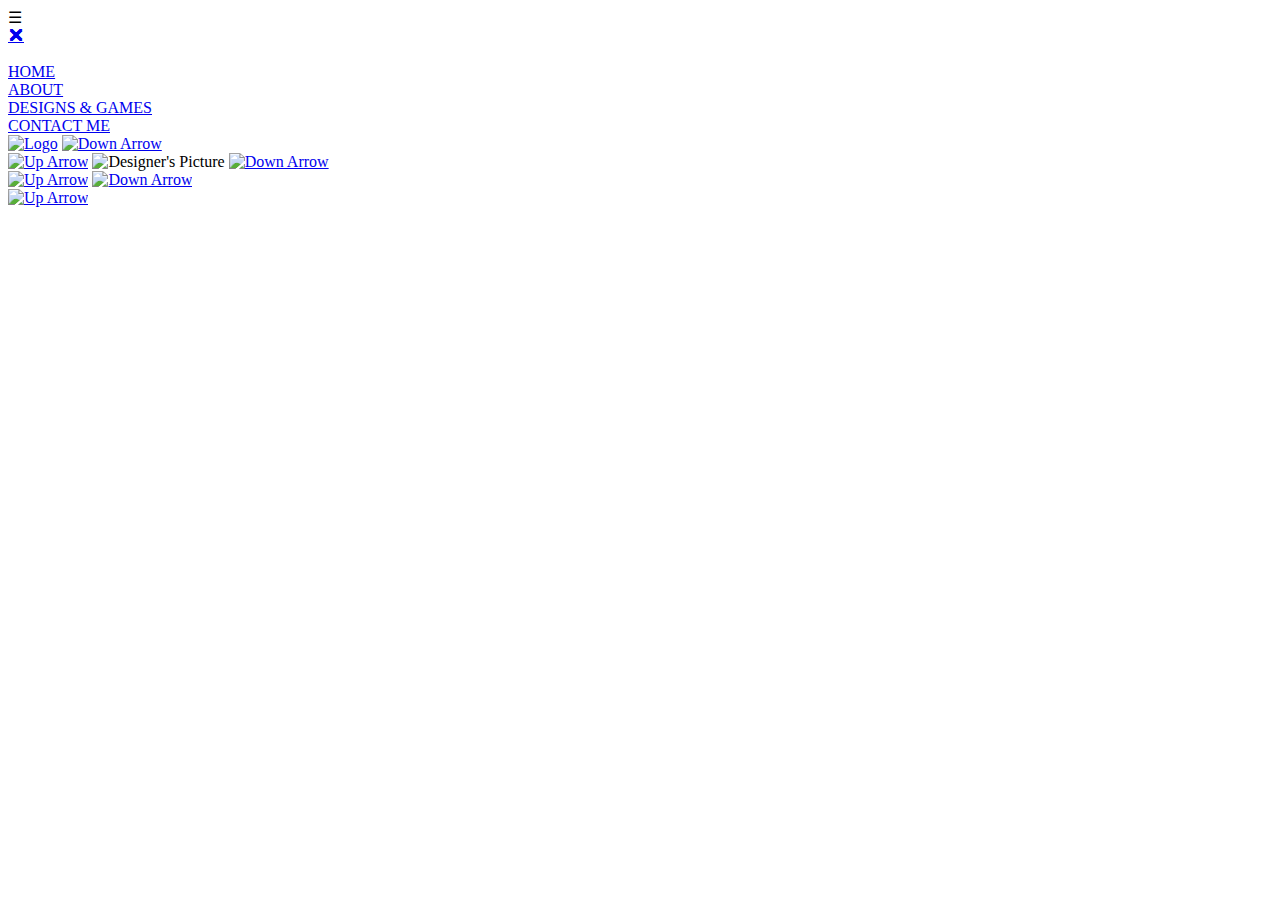
==== index.html @ 24bd1a09 "Added Sidenav + Background Changes" ====
<html>
  <head>
    <meta charset="utf-8">
    <meta name="viewport" content="width=device-width, initial-scale=1.0">
    <title>BER Designs</title>
    <link rel="stylesheet" href="css/master.css">
  </head>
  <body>
    <div class="background-a"></div>
    <div class="background-b"></div>
    <div class="background-c"></div>
    <div class="background-d"></div>
    <div class="keypoint" id="landing"></div>
    <span id="hamburger" onclick="openNav()">&#9776;</span>
    <div id="mySidenav" class="sidenav">
      <a href="javascript:void(0)" class="closebtn" onclick="closeNav()">&#128473;</a>
      <br>
      <br>
      <a href="#landing">HOME</a>
      <br>
      <a href="#about">ABOUT</a>
      <br>
      <a href="#designs-games">DESIGNS & GAMES</a>
      <br>
      <a href="#contact">CONTACT ME</a>
    </div>
    <script>
      function openNav() {
        document.getElementById("mySidenav").style.width = "15%";
      }

      function closeNav() {
        document.getElementById("mySidenav").style.width = "0";
      }
    </script>
    <a id="logo" href="#landing"><img src="img/logo/logowithshadow.png" id="logo-home-pg" alt="Logo"></a>
    <a class="arrow" href="#about"><img src="img/arrows/downarrow.png" id="landing-darrow" class="home-pg-arrow" alt="Down Arrow"></a>
    <div class="keypoint" id="about"></div>
    <a class="arrow" href="#landing"><img src="img/arrows/uparrow.png" id="about-uarrow" class="home-pg-arrow" alt="Up Arrow"></a>
    <img src="img/profiletest.png" id="profile" alt="Designer's Picture">
    <a class="arrow" href="#designs-games"><img src="img/arrows/downarrow.png" id="about-darrow" class="home-pg-arrow" alt="Down Arrow"></a>
    <div class="keypoint" id="designs-games"></div>
    <a class="arrow" href="#about"><img src="img/arrows/uparrow.png" id="dg-uarrow" class="home-pg-arrow" alt="Up Arrow"></a>
    <a class="arrow" href="#contact"><img src="img/arrows/downarrow.png" id="dg-darrow" class="home-pg-arrow" alt="Down Arrow"></a>
    <div class="keypoint" id="contact"></div>
    <a class="arrow" href="#designs-games"><img src="img/arrows/uparrow.png" id="content-uarrow" class="home-pg-arrow" alt="Up Arrow"></a>
  </body>
</html>
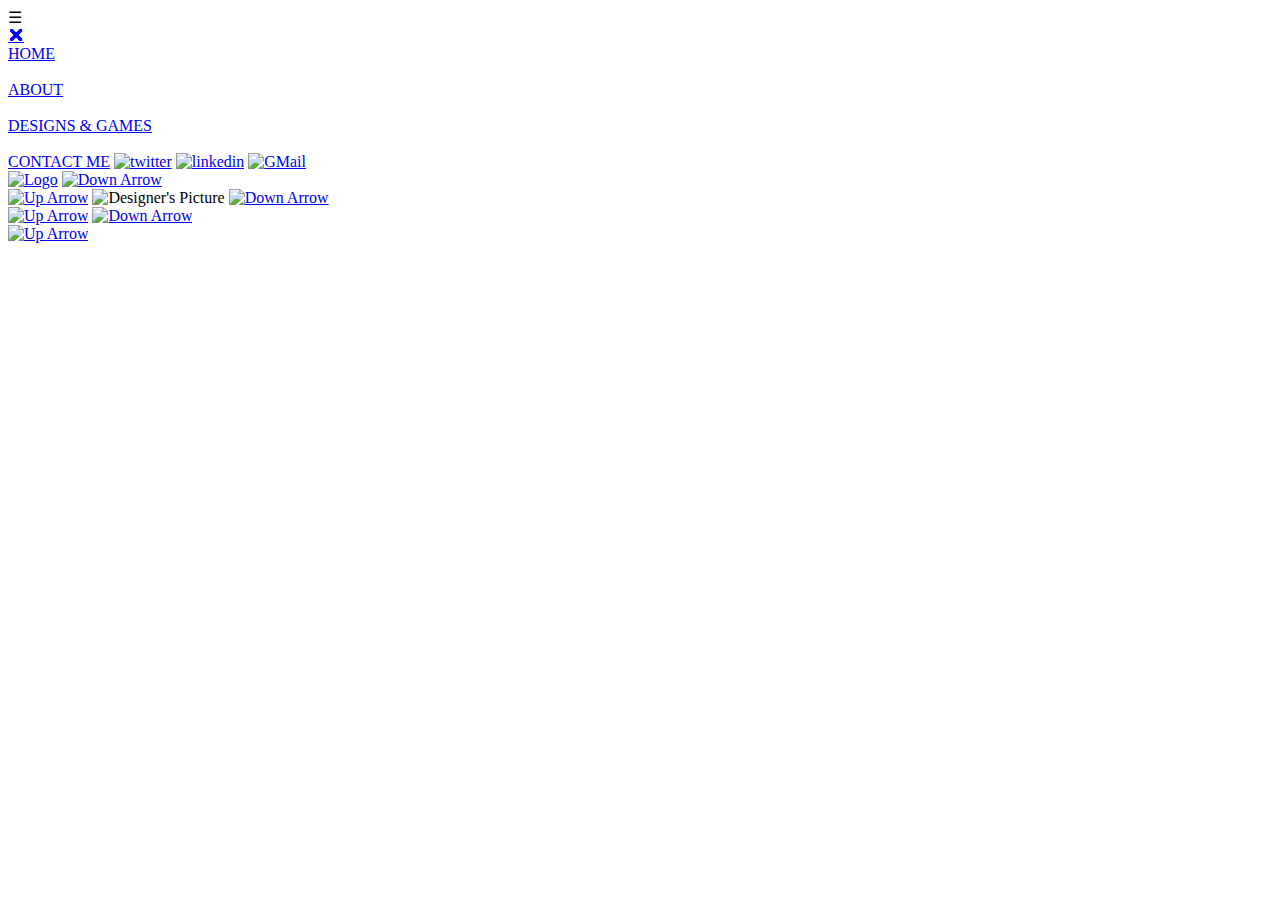
==== commit 5a17e963: "Update index.html" ====
--- a/index.html
+++ b/index.html
@@ -15,22 +15,26 @@
     <div id="mySidenav" class="sidenav">
       <a href="javascript:void(0)" class="closebtn" onclick="closeNav()">&#128473;</a>
       <br>
-      <br>
-      <a href="#landing">HOME</a>
-      <br>
-      <a href="#about">ABOUT</a>
-      <br>
-      <a href="#designs-games">DESIGNS & GAMES</a>
-      <br>
-      <a href="#contact">CONTACT ME</a>
+      <a href="#landing" onclick="closeNav()">HOME</a>
+      <br><br>
+      <a href="#about" onclick="closeNav()">ABOUT</a>
+      <br><br>
+      <a href="#designs-games" onclick="closeNav()">DESIGNS & GAMES</a>
+      <br><br>
+      <a href="#contact" onclick="closeNav()">CONTACT ME</a>
+      <a href="https://twitter.com/BeckMakesGames" onclick="closeNav()" target="_blank"><img src="img/twitter.png" class="linklogo" id="Twitter" alt="twitter"></a>
+      <a href="https://www.linkedin.com/in/beckrivera/" onclick="closeNav()" target="_blank"><img src="img/linkedin.png" class="linklogo" id="LinkedIn" alt="linkedin"></a>
+      <a href="https://mail.google.com/mail/u/0/?view=cm&fs=1&tf=1&to=riverabecke@gmail.com" onclick="closeNav()" target="_blank"><img src="img/gmail.png" id="gmail" class="linklogo" alt="GMail"></a>
     </div>
     <script>
       function openNav() {
-        document.getElementById("mySidenav").style.width = "15%";
+        document.getElementById("mySidenav").style.zIndex = "1";
+        document.getElementById("mySidenav").style.height = "100%";
       }
 
       function closeNav() {
-        document.getElementById("mySidenav").style.width = "0";
+        document.getElementById("mySidenav").style.height = "0";
+        document.getElementById("mySidenav").style.zIndex = "-2";
       }
     </script>
     <a id="logo" href="#landing"><img src="img/logo/logowithshadow.png" id="logo-home-pg" alt="Logo"></a>
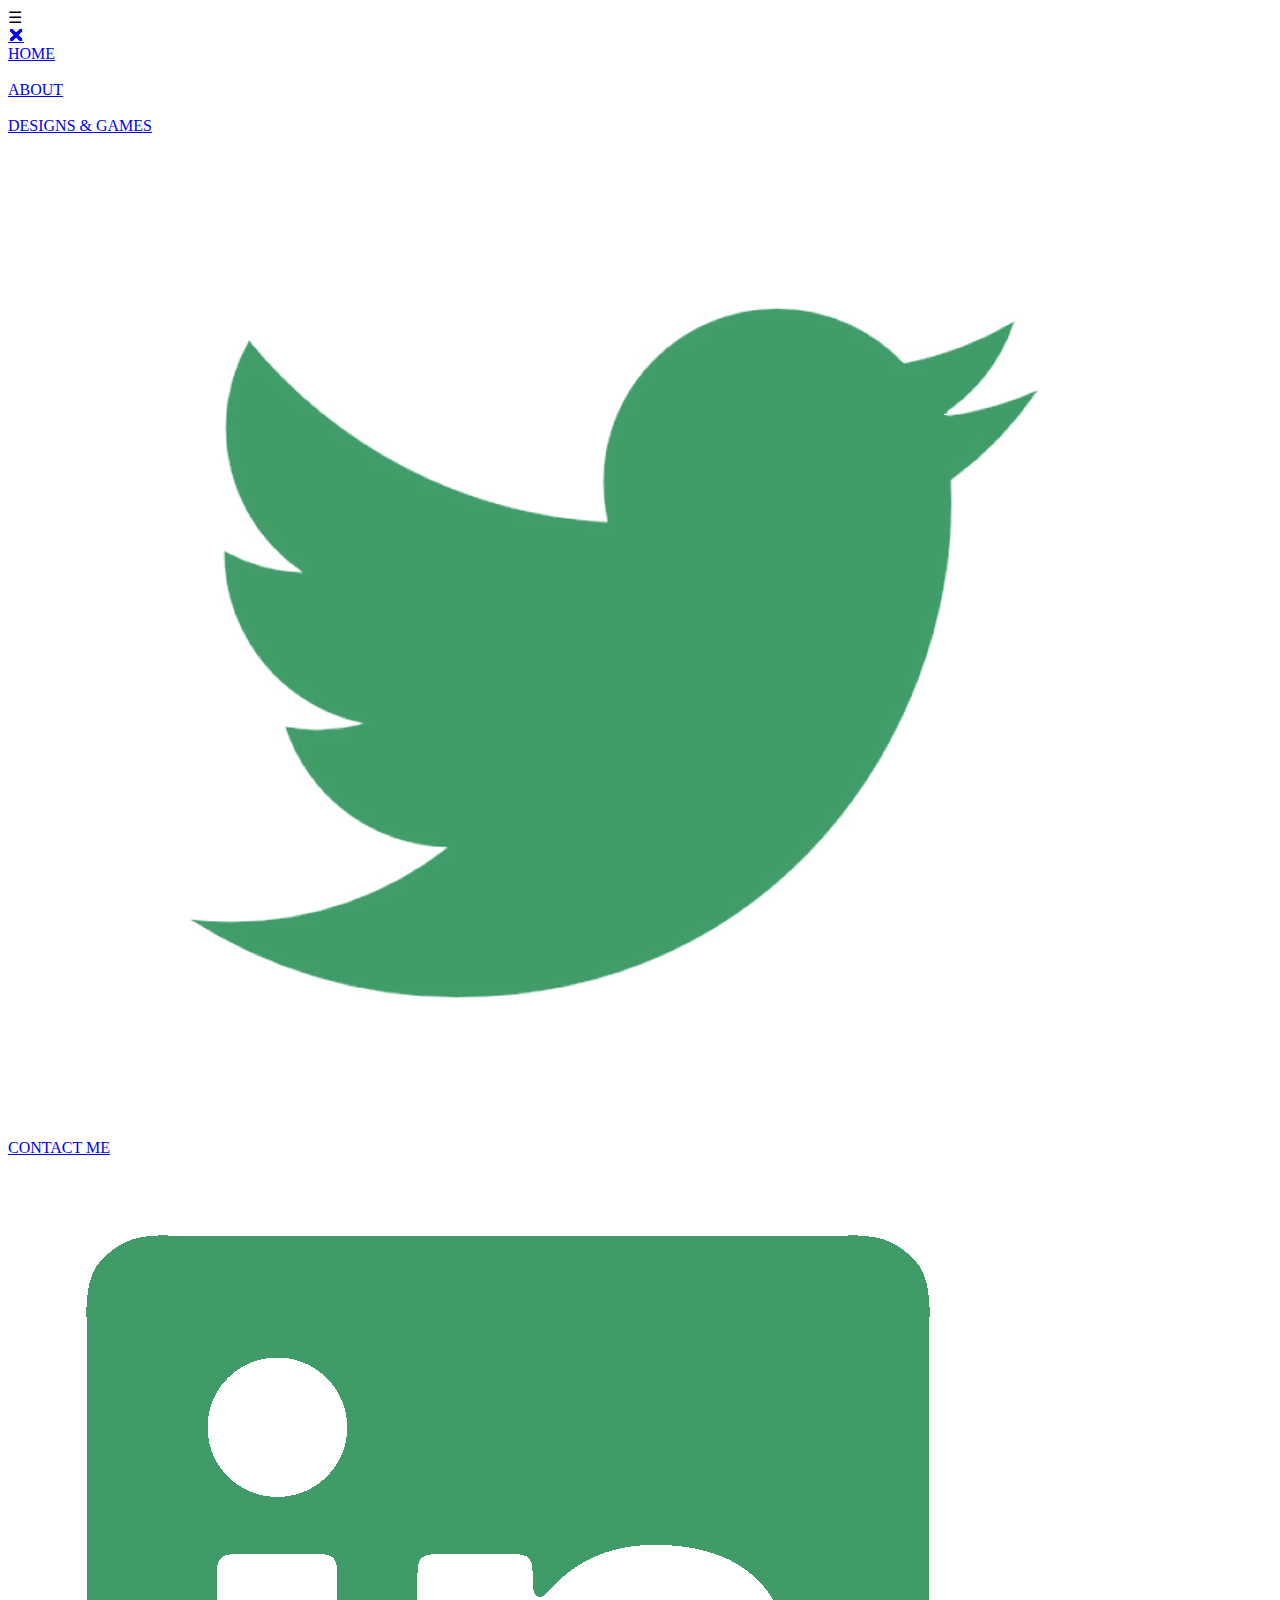
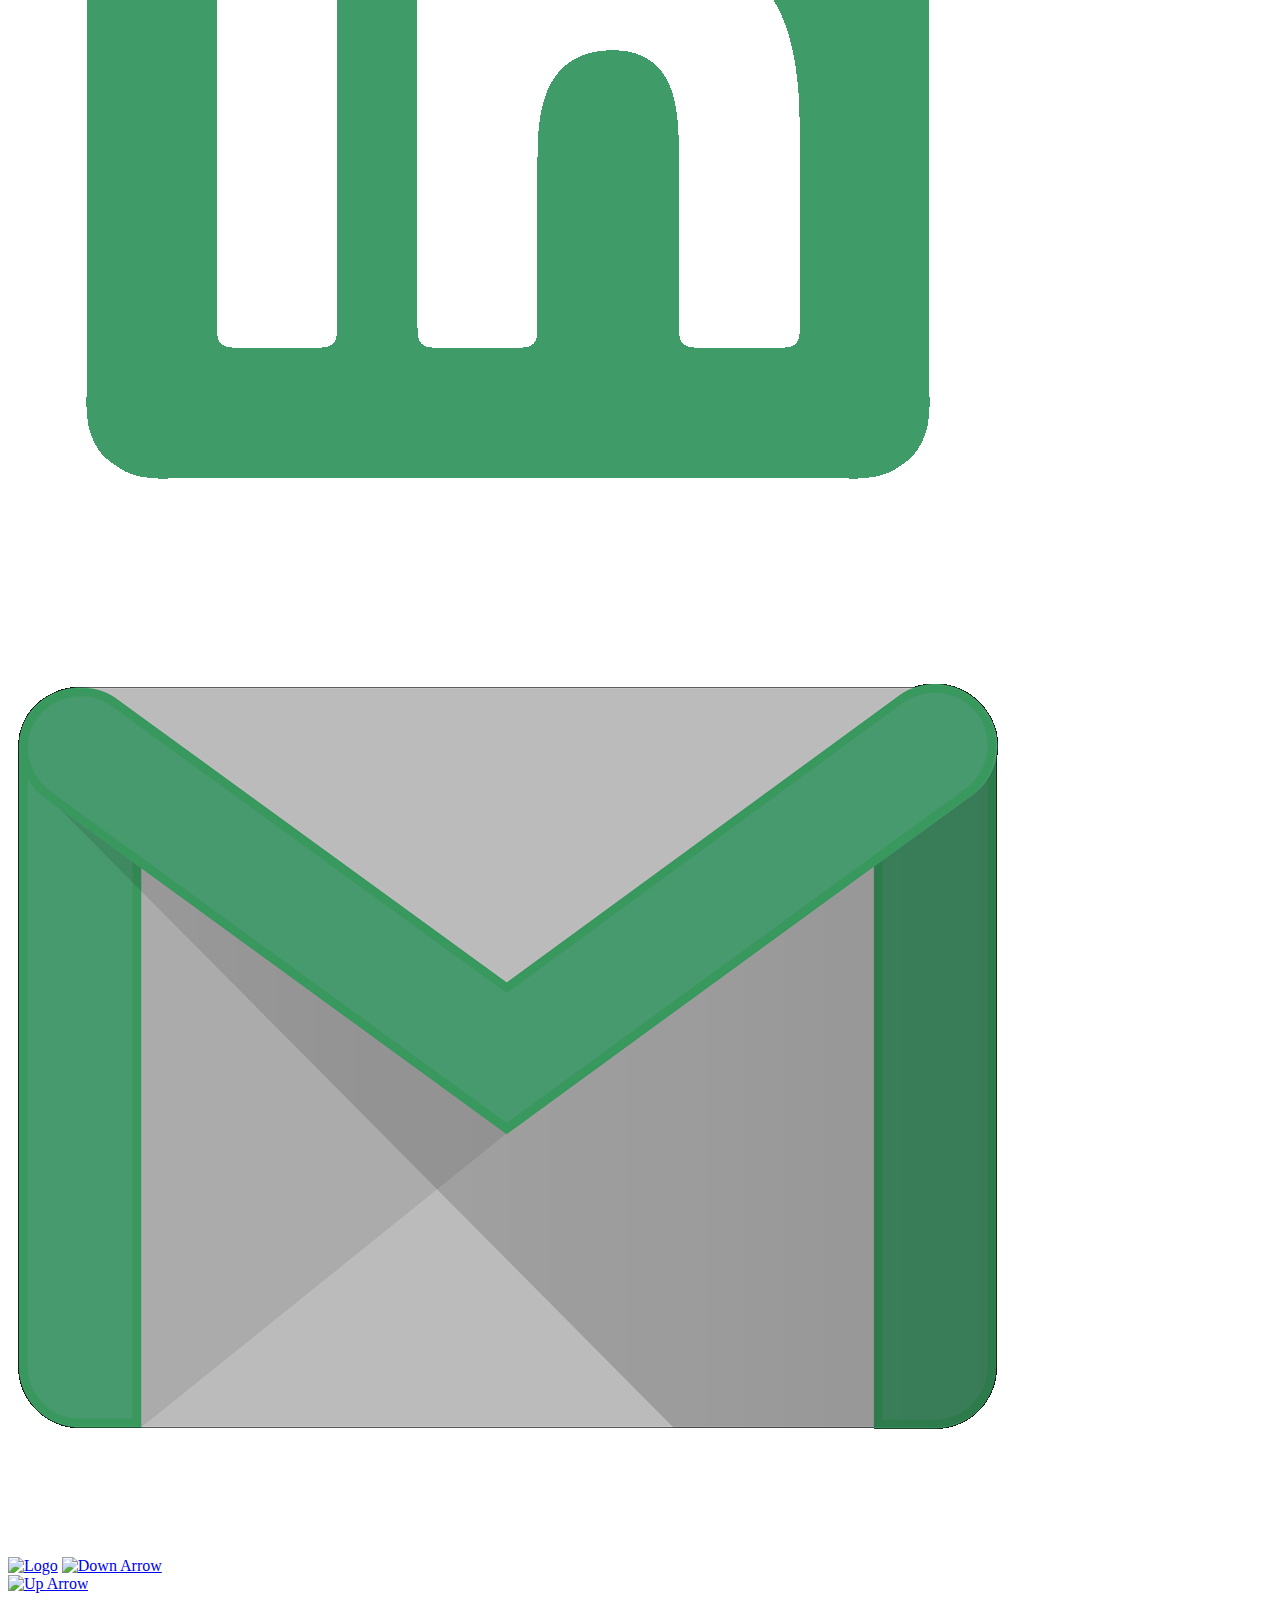
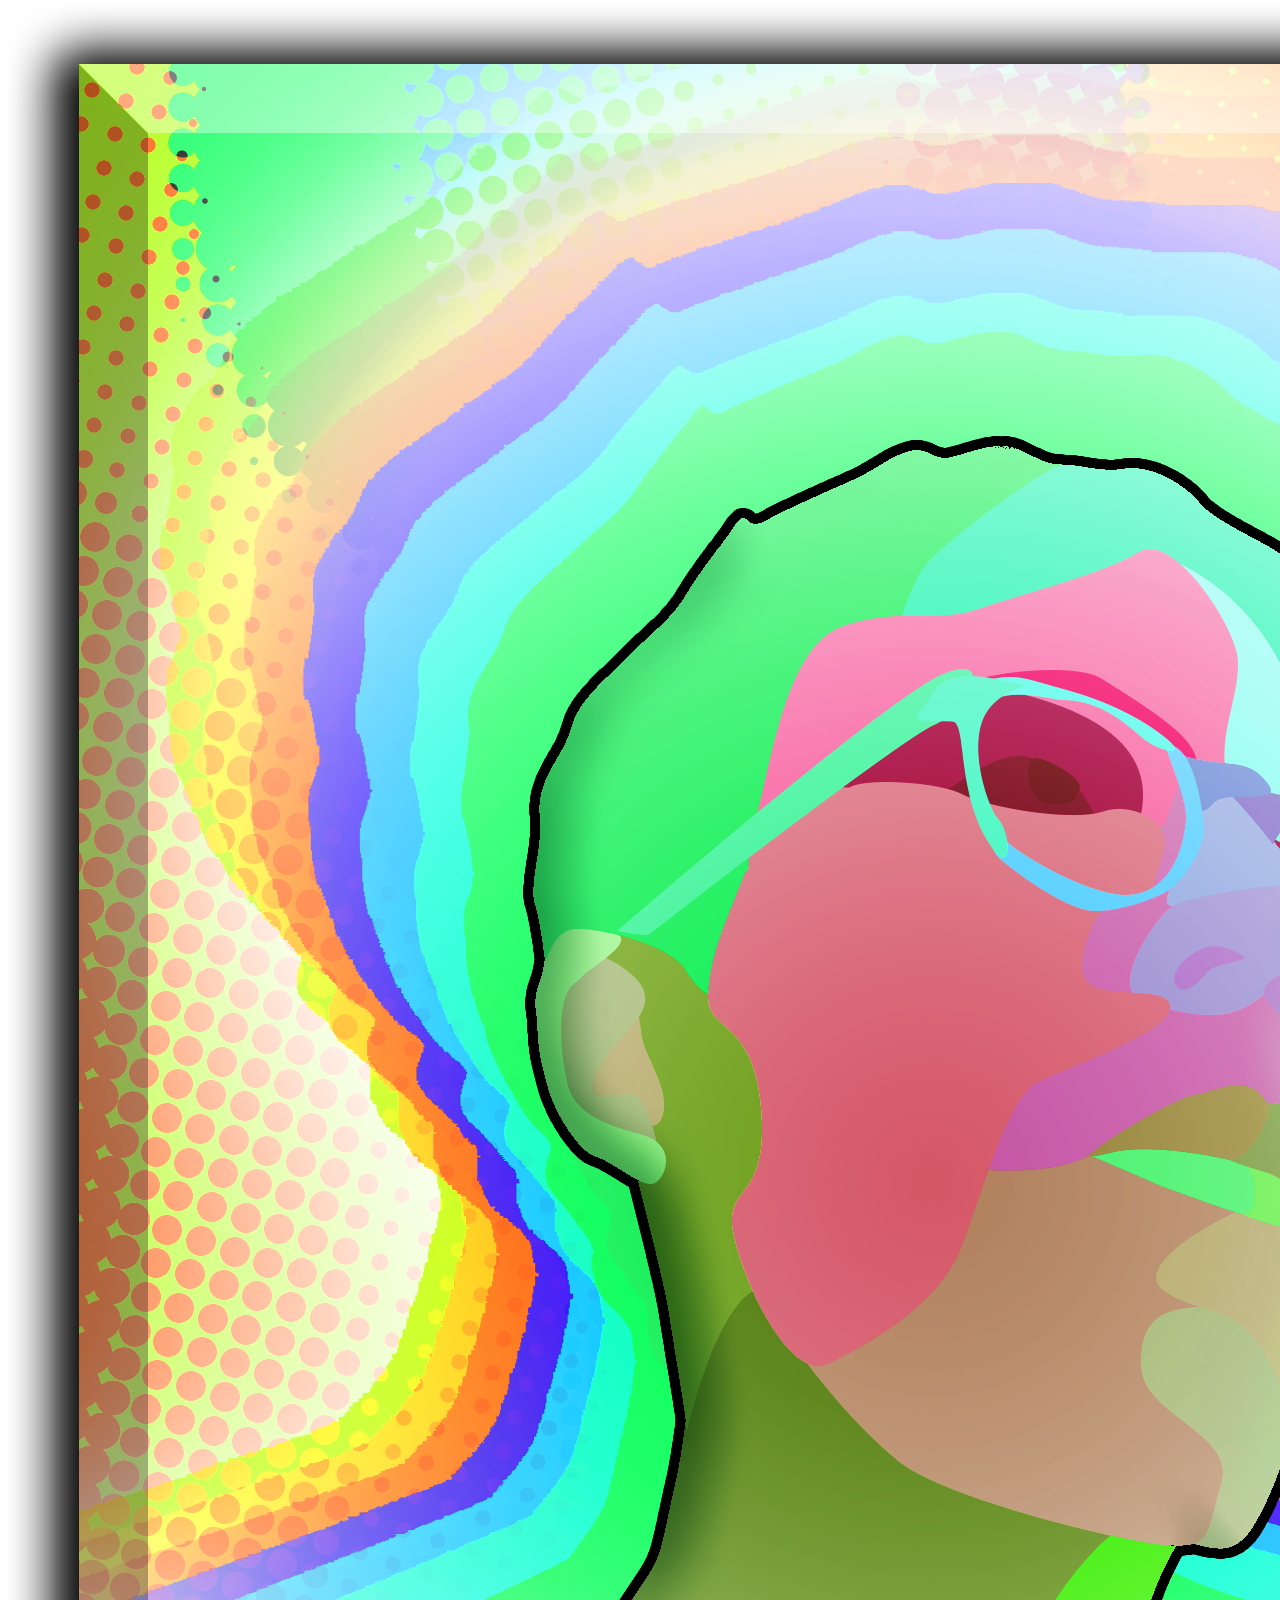
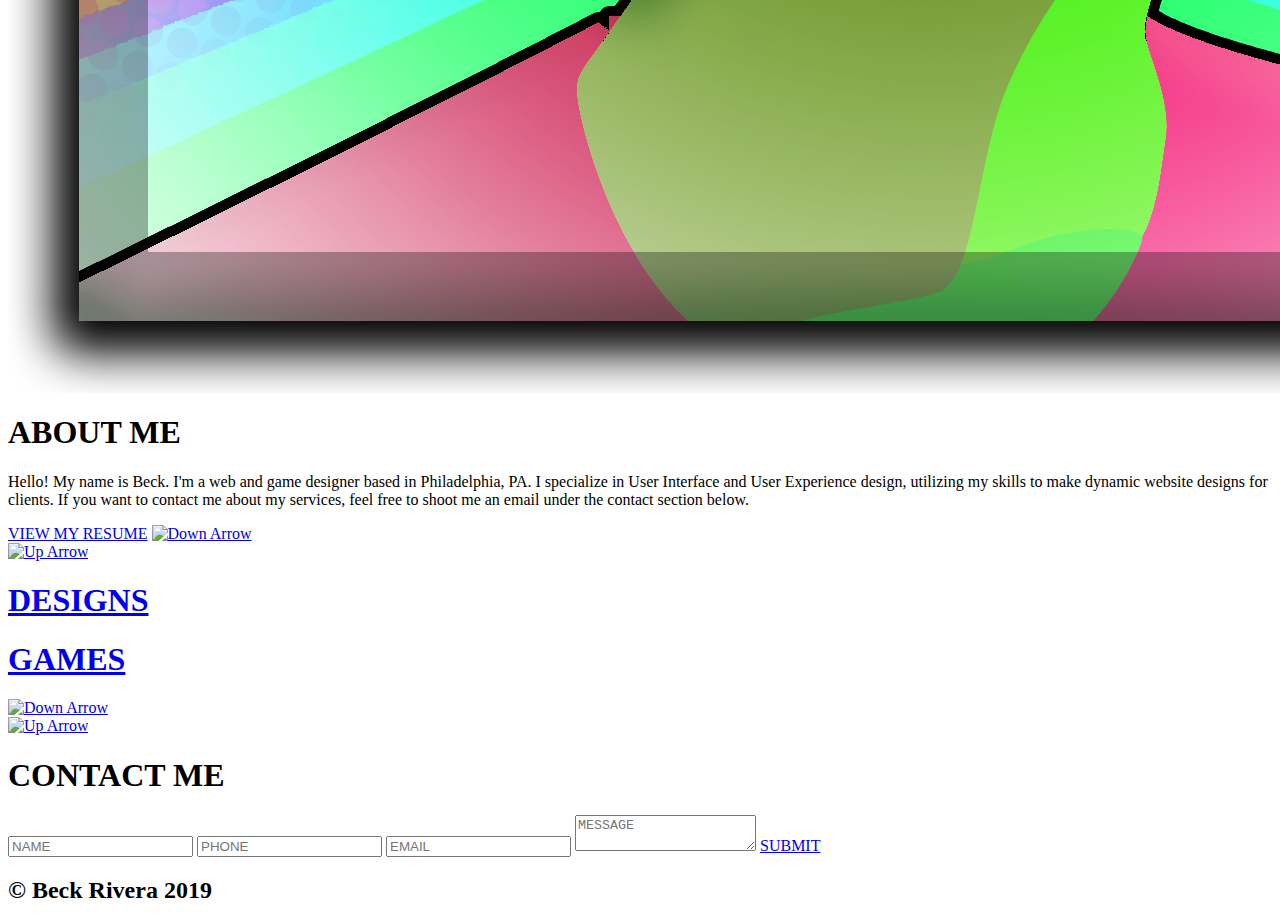
==== commit 016ac610: "Added Contact Me + About Me + Updated Sidenav" ====
--- a/index.html
+++ b/index.html
@@ -4,6 +4,24 @@
     <meta name="viewport" content="width=device-width, initial-scale=1.0">
     <title>BER Designs</title>
     <link rel="stylesheet" href="css/master.css">
+    <script src="https://ajax.googleapis.com/ajax/libs/jquery/3.3.1/jquery.min.js"></script>
+    <script>
+    var x = 0;
+      function openNav() {
+        document.getElementById("mySidenav").style.zIndex = "1";
+        document.getElementById("mySidenav").style.height = "100%";
+      }
+
+      function closeNav() {
+        document.getElementById("mySidenav").style.height = "0";
+        document.getElementById("mySidenav").style.zIndex = "-2";
+      }
+
+      $(window).scroll(function(){
+        document.getElementById("mySidenav").style.top = parseInt(window.scrollY-10).toString()+"px";
+        document.getElementById("hamburger").style.top = parseInt(window.scrollY).toString()+"px";
+      });
+    </script>
   </head>
   <body>
     <div class="background-a"></div>
@@ -26,27 +44,30 @@
       <a href="https://www.linkedin.com/in/beckrivera/" onclick="closeNav()" target="_blank"><img src="img/linkedin.png" class="linklogo" id="LinkedIn" alt="linkedin"></a>
       <a href="https://mail.google.com/mail/u/0/?view=cm&fs=1&tf=1&to=riverabecke@gmail.com" onclick="closeNav()" target="_blank"><img src="img/gmail.png" id="gmail" class="linklogo" alt="GMail"></a>
     </div>
-    <script>
-      function openNav() {
-        document.getElementById("mySidenav").style.zIndex = "1";
-        document.getElementById("mySidenav").style.height = "100%";
-      }
-
-      function closeNav() {
-        document.getElementById("mySidenav").style.height = "0";
-        document.getElementById("mySidenav").style.zIndex = "-2";
-      }
-    </script>
     <a id="logo" href="#landing"><img src="img/logo/logowithshadow.png" id="logo-home-pg" alt="Logo"></a>
     <a class="arrow" href="#about"><img src="img/arrows/downarrow.png" id="landing-darrow" class="home-pg-arrow" alt="Down Arrow"></a>
     <div class="keypoint" id="about"></div>
     <a class="arrow" href="#landing"><img src="img/arrows/uparrow.png" id="about-uarrow" class="home-pg-arrow" alt="Up Arrow"></a>
-    <img src="img/profiletest.png" id="profile" alt="Designer's Picture">
+    <img src="img/profile.png" id="profile" alt="Designer's Picture">
+    <h1 id="abt-me">ABOUT ME</h1>
+    <p id="abt-desc">Hello! My name is Beck. I'm a web and game designer based in Philadelphia, PA. I specialize in User Interface and User Experience design, utilizing my skills to make dynamic website designs for clients. If you want to contact me about my services, feel free to shoot me an email under the contact section below.</p>
+    <a id="resume-button" href="BR_resume.pdf">VIEW MY RESUME</a>
     <a class="arrow" href="#designs-games"><img src="img/arrows/downarrow.png" id="about-darrow" class="home-pg-arrow" alt="Down Arrow"></a>
     <div class="keypoint" id="designs-games"></div>
     <a class="arrow" href="#about"><img src="img/arrows/uparrow.png" id="dg-uarrow" class="home-pg-arrow" alt="Up Arrow"></a>
+    <a href="designs.html"><h1 id="designs">DESIGNS</h1></a>
+    <a href="games.html"><h1 id="games">GAMES</h1></a>
     <a class="arrow" href="#contact"><img src="img/arrows/downarrow.png" id="dg-darrow" class="home-pg-arrow" alt="Down Arrow"></a>
     <div class="keypoint" id="contact"></div>
     <a class="arrow" href="#designs-games"><img src="img/arrows/uparrow.png" id="content-uarrow" class="home-pg-arrow" alt="Up Arrow"></a>
+    <h1 id="contact-me">CONTACT ME</h1>
+    <form id="contact-form" action="index.html" method="post">
+      <input id="input-name" class="input-field" type="text" required="" placeholder="NAME">
+      <input id="input-phone" class="input-field" type="text" required="" placeholder="PHONE">
+      <input id="input-email" class="input-field" type="text" required="" placeholder="EMAIL">
+      <textarea id="input-message" class="input-field" type="text" required="" placeholder="MESSAGE"></textarea>
+      <a id="submit-button" href="#">SUBMIT</a>
+    </form>
+    <h2 id="copyright">&copy; Beck Rivera 2019</h1>
   </body>
 </html>
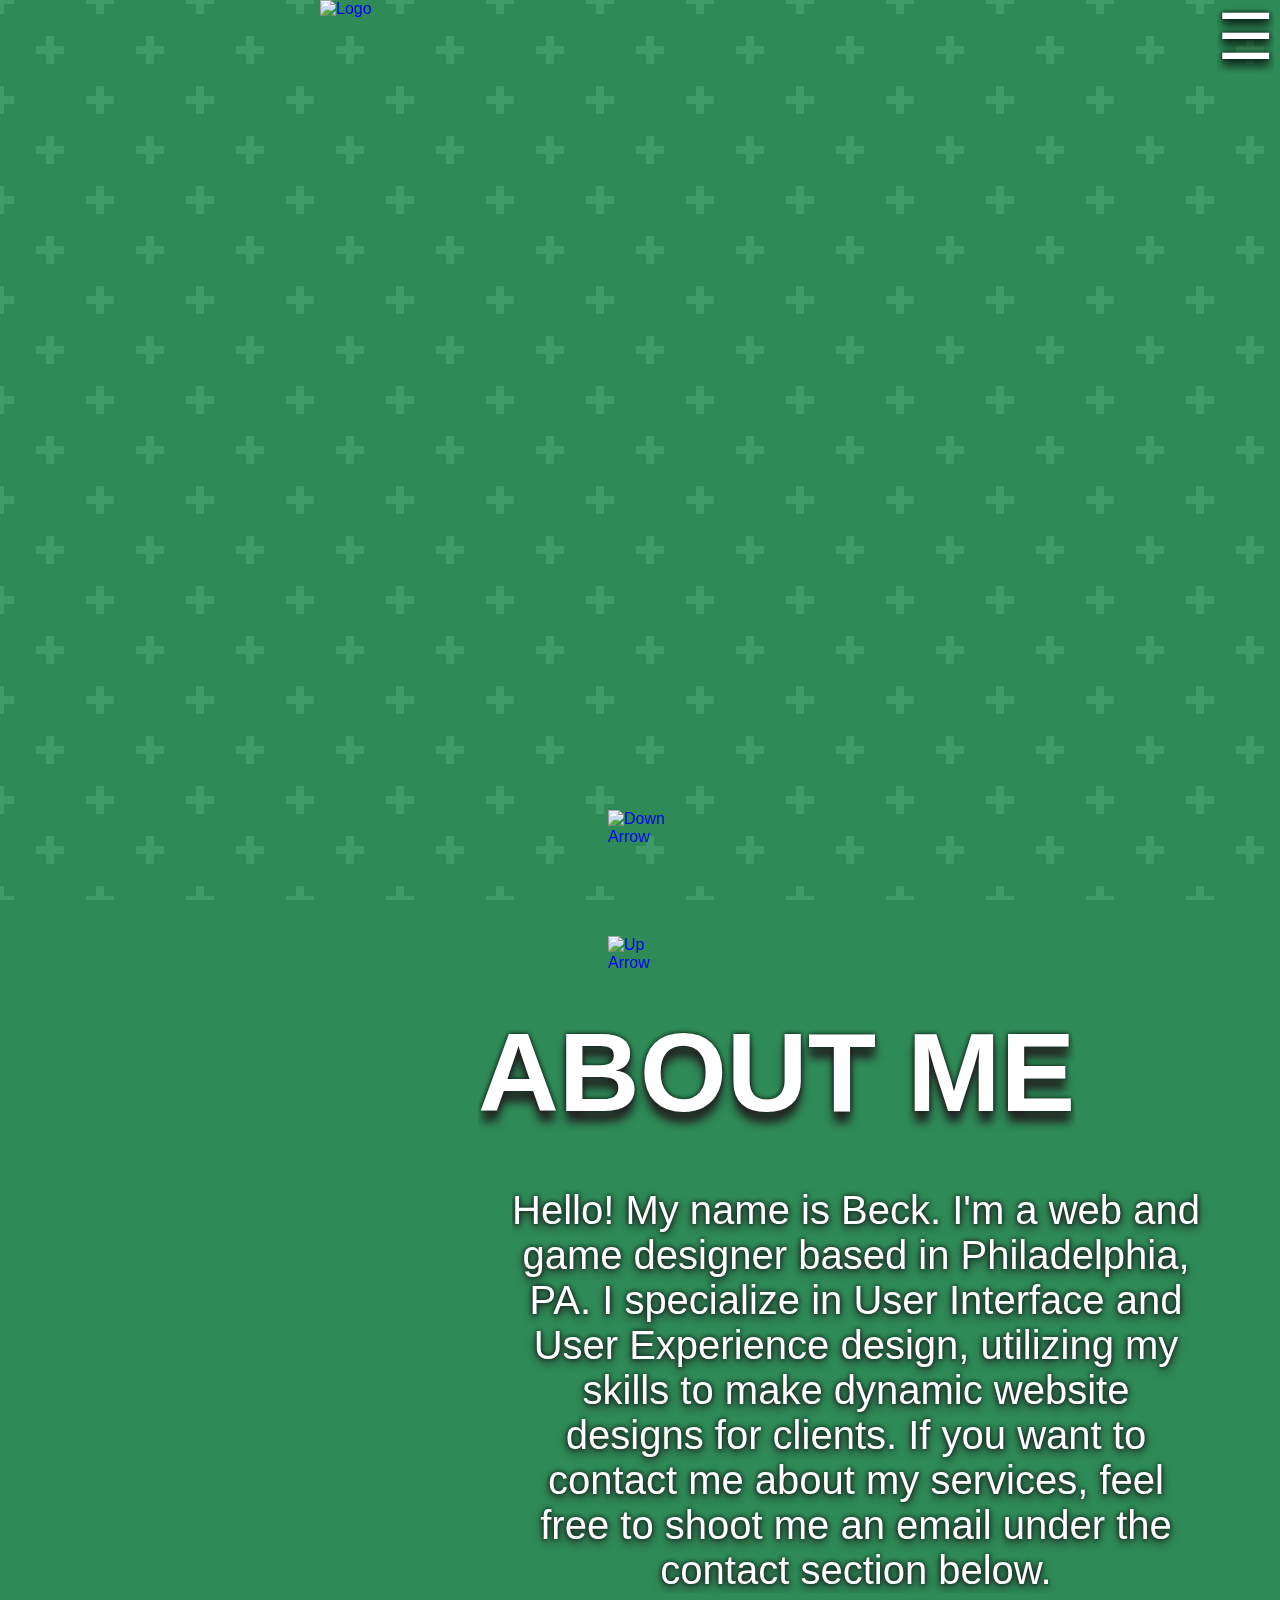
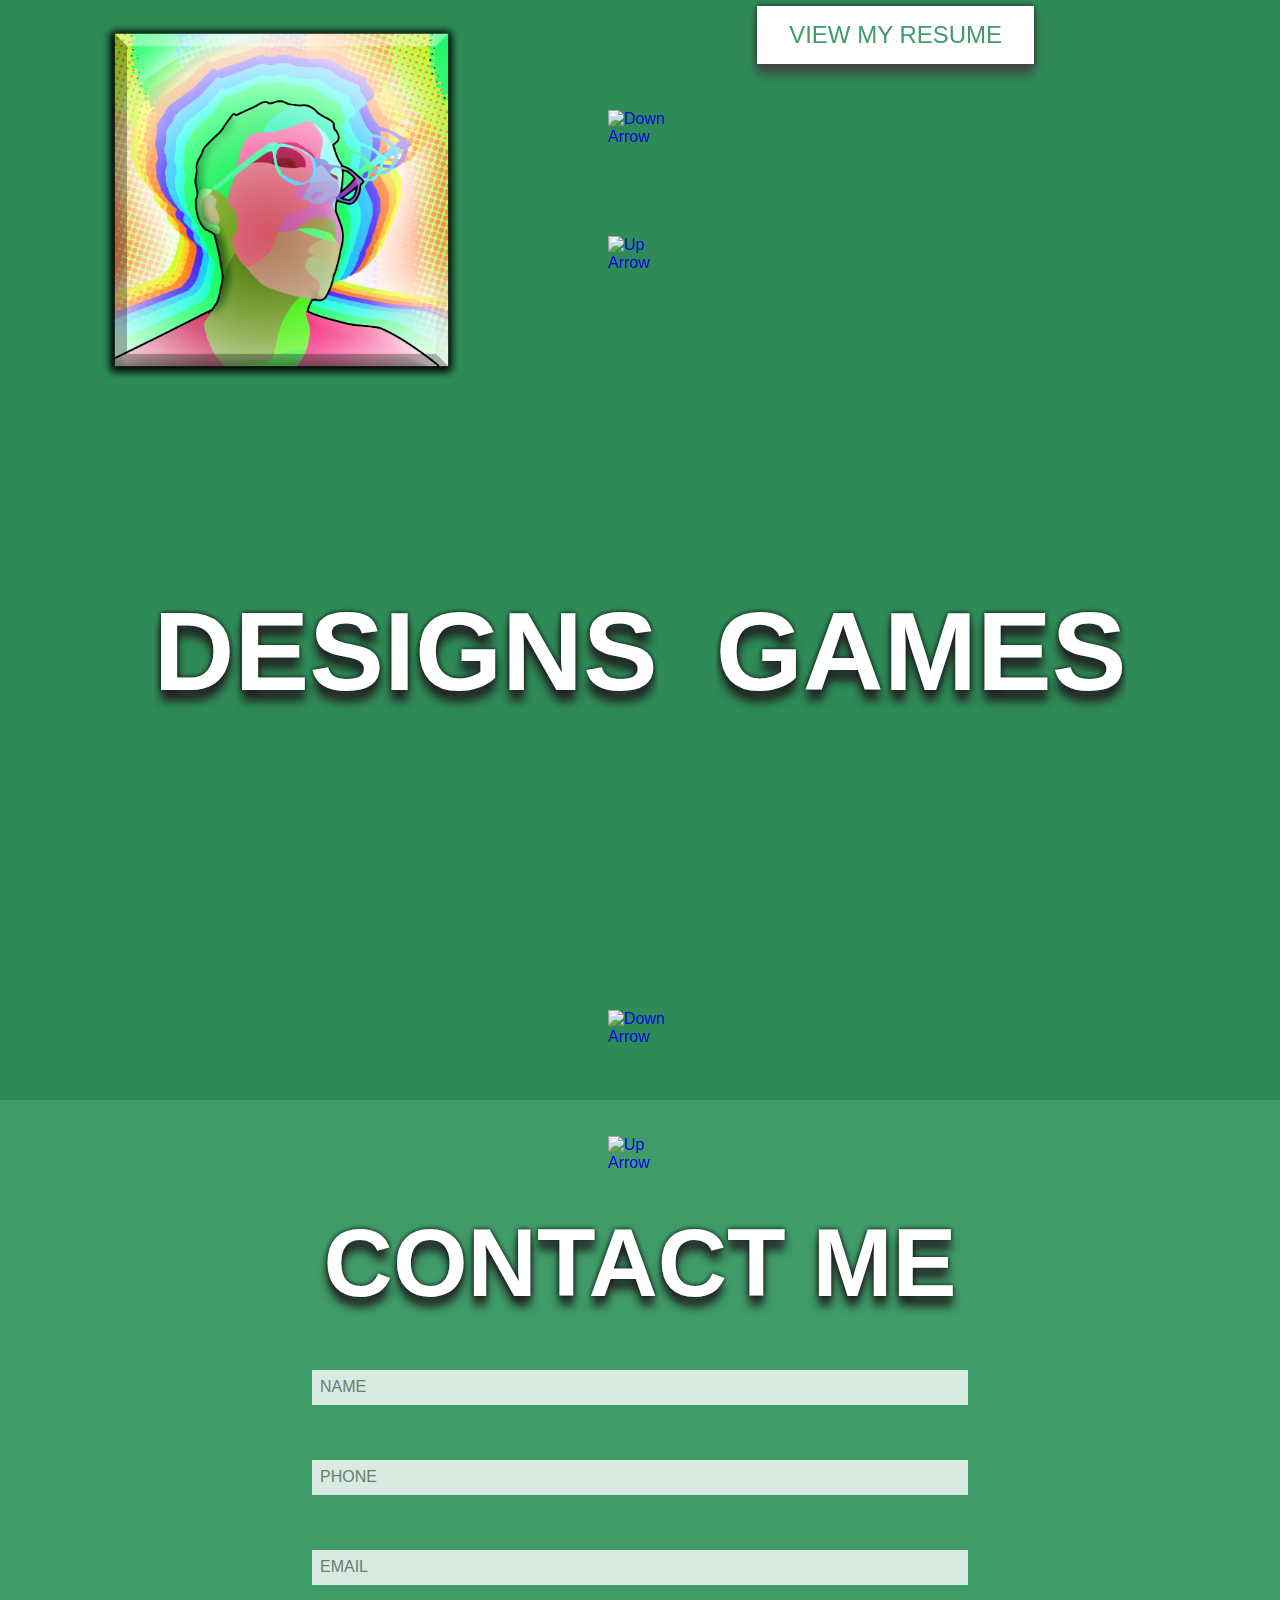
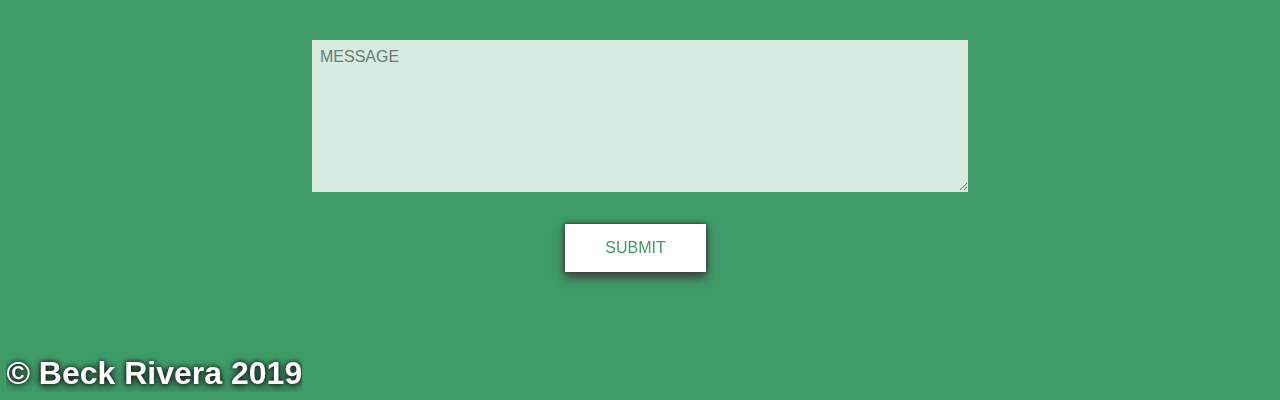
==== commit 4f9bf782: "Reuploading All Files for General Changes" ====
--- a/index.html
+++ b/index.html
@@ -1,3 +1,4 @@
+<!DOCTYPE html>
 <html>
   <head>
     <meta charset="utf-8">
@@ -5,23 +6,7 @@
     <title>BER Designs</title>
     <link rel="stylesheet" href="css/master.css">
     <script src="https://ajax.googleapis.com/ajax/libs/jquery/3.3.1/jquery.min.js"></script>
-    <script>
-    var x = 0;
-      function openNav() {
-        document.getElementById("mySidenav").style.zIndex = "1";
-        document.getElementById("mySidenav").style.height = "100%";
-      }
-
-      function closeNav() {
-        document.getElementById("mySidenav").style.height = "0";
-        document.getElementById("mySidenav").style.zIndex = "-2";
-      }
-
-      $(window).scroll(function(){
-        document.getElementById("mySidenav").style.top = parseInt(window.scrollY-10).toString()+"px";
-        document.getElementById("hamburger").style.top = parseInt(window.scrollY).toString()+"px";
-      });
-    </script>
+    <script src = "js/main.js"></script>
   </head>
   <body>
     <div class="background-a"></div>
@@ -40,8 +25,8 @@
       <a href="#designs-games" onclick="closeNav()">DESIGNS & GAMES</a>
       <br><br>
       <a href="#contact" onclick="closeNav()">CONTACT ME</a>
-      <a href="https://twitter.com/BeckMakesGames" onclick="closeNav()" target="_blank"><img src="img/twitter.png" class="linklogo" id="Twitter" alt="twitter"></a>
-      <a href="https://www.linkedin.com/in/beckrivera/" onclick="closeNav()" target="_blank"><img src="img/linkedin.png" class="linklogo" id="LinkedIn" alt="linkedin"></a>
+      <a href="https://twitter.com/BeckMakesGames" onclick="closeNav()" target="_blank"><img src="img/twitter.png" class="linklogo" id="twitter" alt="twitter"></a>
+      <a href="https://www.linkedin.com/in/beckrivera/" onclick="closeNav()" target="_blank"><img src="img/linkedin.png" class="linklogo" id="linkedin" alt="linkedin"></a>
       <a href="https://mail.google.com/mail/u/0/?view=cm&fs=1&tf=1&to=riverabecke@gmail.com" onclick="closeNav()" target="_blank"><img src="img/gmail.png" id="gmail" class="linklogo" alt="GMail"></a>
     </div>
     <a id="logo" href="#landing"><img src="img/logo/logowithshadow.png" id="logo-home-pg" alt="Logo"></a>
--- a/css/master.css
+++ b/css/master.css
@@ -0,0 +1,678 @@
+html, body { height: 100% }
+
+html {
+  scroll-behavior: smooth;
+}
+
+::-webkit-scrollbar {
+  width: 10px;
+}
+
+::-webkit-scrollbar-track {
+  background: transparent;
+}
+
+::-webkit-scrollbar-thumb {
+  background: #BBBBBB;
+}
+
+::-webkit-scrollbar-thumb:hover {
+  background: #DDDDDD;
+}
+
+body {
+  overflow-y: scroll;
+  overflow-x: hidden;
+
+  font-family: "Futura", sans-serif;
+
+  animation: hueshift 60s infinite;
+}
+
+@keyframes hueshift {
+  0%{filter:hue-rotate(0deg);}
+  25%{filter:hue-rotate(90deg);}
+  50%{filter:hue-rotate(180deg);}
+  75%{filter:hue-rotate(240deg);}
+  100%{filter:hue-rotate(360deg);}
+}
+
+@keyframes antihs {
+  0%{filter:hue-rotate(0deg);}
+  25%{filter:hue-rotate(-90deg);}
+  50%{filter:hue-rotate(-180deg);}
+  75%{filter:hue-rotate(-240deg);}
+  100%{filter:hue-rotate(-360deg);}
+}
+
+.background-a {
+  background:
+  radial-gradient(circle, transparent 20%, seagreen 20%, seagreen 80%, transparent 80%, transparent),
+  radial-gradient(circle, transparent 20%, seagreen 20%, seagreen 80%, transparent 80%, transparent) 50px 50px,
+  linear-gradient(#3F9C68	8px, transparent 8px) 0 -4px,
+  linear-gradient(90deg, #3F9C68 8px, transparent 8px) -4px 0;
+  background-color: seagreen;
+
+  background-size:100px 100px, 100px 100px, 50px 50px, 50px 50px;
+
+  background-attachment: fixed;
+  display: block;
+  height: 102%;
+  left: -2%;
+  top: -1%;
+  right: -5%;
+  z-index: -1;
+
+  position: fixed;
+}
+
+.background-b {
+  background:
+  linear-gradient(135deg, seagreen 21px, #3F9C68 22px, #3F9C68 24px, transparent 24px, transparent 67px, #3F9C68 67px, #3F9C68 69px, transparent 69px),
+  linear-gradient(225deg, seagreen 21px, #3F9C68 22px, #3F9C68 24px, transparent 24px, transparent 67px, #3F9C68 67px, #3F9C68 69px, transparent 69px)0 64px;
+  background-color:seagreen;
+
+  background-size: 64px 128px;
+
+  background-attachment: fixed;
+  display: block;
+  height: 100%;
+  left: -2%;
+  top: 100%;
+  right: -5%;
+  z-index: -1;
+
+  position: fixed;
+}
+
+.background-c {
+  background:
+  radial-gradient(circle at 100% 50%, transparent 20%, #3F9C68 21%, #3F9C68 34%, transparent 35%, transparent),
+  radial-gradient(circle at 0% 50%, transparent 20%, #3F9C68 21%, #3F9C68 34%, transparent 35%, transparent) 0 -50px;
+  background-color: seagreen;
+
+  background-size:75px 100px;
+
+  background-attachment: fixed;
+  display: block;
+  height: 100%;
+  left: -2%;
+  top: 200%;
+  right: -5%;
+  z-index: -1;
+
+  position: fixed;
+}
+
+.background-d {
+  background:
+  linear-gradient(135deg, seagreen 25%, transparent 25%) -50px 0,
+  linear-gradient(225deg, seagreen 25%, transparent 25%) -50px 0,
+  linear-gradient(315deg, seagreen 25%, transparent 25%),
+  linear-gradient(45deg, seagreen 25%, transparent 25%);
+  background-color: #3F9C68;
+
+  background-size: 100px 100px;
+
+  background-attachment: fixed;
+  display: block;
+  height: 100%;
+  left: -2%;
+  top: 300%;
+  right: -5%;
+  z-index: -1;
+
+  position: fixed;
+}
+
+.keypoint {
+  position: absolute;
+  display:block;
+	text-align:center;
+  height: 100%;
+	width: 1%;
+  overflow: auto;
+}
+
+.orient-top {
+  overflow: auto;
+  margin: auto;
+  top: 0%;
+  padding-top: 1%;
+}
+
+.home-pg-arrow {
+  position: absolute;
+  overflow: auto;
+  margin: auto;
+
+  width: 5%;
+
+  left: 0; right: 0;
+
+  transition: 0.3s;
+}
+
+.home-pg-arrow:hover {
+  opacity: 0.5;
+}
+
+#landing {
+  top: 0%;
+}
+
+#about {
+  top: 100%;
+}
+
+#designs-games {
+  top: 200%;
+}
+
+#contact {
+  top: 300%;
+}
+
+#hamburger {
+  position: fixed;
+  overflow: auto;
+  margin: auto;
+  display: block;
+
+  text-shadow: 0 0.1em 10px #000000, 0 0 5px #000000;
+
+  font-size: 4em;
+  color: white;
+
+  top: 0; right: 0.5%;
+
+  transition: 0.3s;
+}
+
+#hamburger:hover {
+  opacity: 0.5;
+}
+
+#logo-home-pg {
+  position: absolute;
+  overflow: auto;
+  margin: auto;
+
+  top: 0%; left: 0; bottom: 0; right: 0;
+
+  width: 50%;
+
+  transition: 0.3s;
+}
+
+#logo-home-pg:hover {
+  opacity: 0.7;
+}
+
+#logo-dg {
+  position: absolute;
+  overflow: auto;
+  margin: auto;
+
+  top: 0; left: 0; right: 0;
+
+  width: 15%;
+
+  transition: 0.3s;
+}
+
+#logo-dg:hover {
+  opacity: 0.7;
+}
+
+#profile {
+  position: absolute;
+  overflow: auto;
+  margin: auto;
+
+  top: 200%; left: 8%; bottom: 0; right: 92%;
+
+  width: 28%;
+}
+
+h1 {
+  color: white;
+  font-size: 7em;
+
+  text-shadow: 0 0.1em 10px #222222, 0 0 5px #000000;
+}
+
+#abt-me {
+  position: absolute;
+  overflow: auto;
+  margin: auto;
+
+  top: 112%; right: 16%;
+}
+
+#abt-desc {
+  position: absolute;
+  overflow: auto;
+  margin: auto;
+
+  padding-right: 80px;
+
+  color: white;
+  font-size: 2.5em;
+  text-align: center;
+  text-shadow: 0 0.1em 10px #222222, 0 0 5px #000000;
+
+  top: 132%; left: 40%;
+}
+
+#resume-button {
+  position: absolute;
+  overflow: auto;
+  margin: auto;
+
+  background-color: #FFFFFF;
+  border: none;
+  color: #3F9C68;
+  padding: 15px 32px;
+
+  box-shadow: 0 0.4em 10px #444444, 0 0 5px #222222;
+
+  text-align: center;
+  text-decoration: none;
+  display: inline-block;
+
+  top: 178%; left: 59%;
+
+  font-size: 1.5em;
+  margin: 4px 2px;
+
+  transition: 0.3s;
+}
+
+#resume-button:hover {
+  opacity: 0.5;
+}
+
+#designs {
+  position: absolute;
+  overflow: auto;
+  margin: auto;
+
+  transition: 0.3s;
+
+  top: 243%; left: 12%;
+}
+
+#designs:hover {
+  opacity: 0.5;
+}
+
+#games {
+  position: absolute;
+  overflow: auto;
+  margin: auto;
+
+  transition: 0.3s;
+
+  top: 243%; right: 12%;
+}
+
+#games:hover {
+  opacity: 0.5;
+}
+
+#contact-me {
+  position: absolute;
+  overflow: auto;
+  margin: auto;
+
+  font-size: 6em;
+  text-align: center;
+
+  top: 312%; left: 0; right: 0;
+}
+
+.input-field {
+  position: absolute;
+  overflow: auto;
+  margin: auto;
+
+  padding:8px;
+  display:block;
+
+  font-size: 1em;
+  font-family: "Futura", sans-serif;
+
+  border: none;
+  border-bottom: 1px solid #FFFFFF;
+
+  background-color: #FFFFFF;
+  opacity: 0.8;
+
+  width: 50%;
+  left: 0; right: 0;
+
+  transition: 0.3s;
+}
+
+.input-field:hover {
+  opacity: 0.3;
+}
+
+#input-name {
+  top: 330%;
+}
+
+#input-phone {
+  top: 340%;
+}
+
+#input-email {
+  top: 350%;
+}
+
+#input-message {
+  top: 360%;
+  height: 15%;
+}
+
+#submit-button {
+  position: absolute;
+  overflow: auto;
+  margin: auto;
+
+  background-color: #FFFFFF;
+  border: none;
+  color: #3F9C68;
+  padding: 15px 32px;
+
+  box-shadow: 0 0.4em 10px #444444, 0 0 5px #222222;
+
+  text-align: center;
+  text-decoration: none;
+  display: inline-block;
+
+  width: 6%;
+  top: 380%; left: 44%; right: 0;
+
+  font-size: 1em;
+  margin: 4px 2px;
+
+  transition: 0.3s;
+}
+
+#submit-button:hover {
+  opacity: 0.5;
+}
+
+#copyright {
+  position: absolute;
+  overflow: auto;
+  margin: auto;
+
+  color: white;
+  font-size: 2em;
+
+  text-shadow: 0 0.1em 10px #222222, 0 0 5px #000000;
+
+  top: 395%; left: 0.5%;
+}
+
+#landing-darrow {
+  top: 90%;
+}
+
+#about-uarrow {
+  top: 104%;
+}
+
+#about-darrow {
+  top: 190%;
+}
+
+#dg-uarrow {
+  top: 204%;
+}
+
+#dg-darrow {
+  top: 290%;
+}
+
+#content-uarrow {
+  top: 304%;
+}
+
+.sidenav {
+  height: 0;
+  position: fixed;
+  z-index: -2;
+  top: -1%; left: -2%; right: -5%;
+  background-color: #FFFFFF;
+  overflow-x: hidden;
+  transition: 0.5s;
+  padding-top: 60px;
+}
+
+.sidenav a {
+  padding: 8px 32px 8px 32px;
+  text-decoration: none;
+  font-size: 3.5em;
+  text-align: center;
+  color: #3F9C68;
+  display: block;
+  transition: 0.3s;
+}
+
+.sidenav a:hover {
+  color: #72CFB2;
+}
+
+.sidenav .closebtn {
+  position: absolute;
+  top: 0; right: 5%;
+  font-size: 5em;
+}
+
+.linklogo {
+  padding: 8px 8px 8px 32px;
+  position: absolute;
+  display: block;
+  top: 70%;
+  width: 8%;
+  transition: 0.3s;
+  bottom: 0;
+}
+
+#twitter {
+  left: 20%;
+}
+
+#linkedin {
+  left: 44%;
+}
+
+#gmail {
+  left: 70%;
+}
+
+.linklogo:hover {
+  opacity: 0.5;
+}
+
+#designs-title {
+  text-align: left;
+
+  top: 2%; left: 14%;
+
+  transition: 0.3s;
+}
+
+#games-title {
+  text-align: right;
+
+  top: 2%; right: 17%;
+
+  transition: 0.3s;
+}
+
+#games-title:hover {
+  opacity: 1.0;
+}
+
+.dg-title {
+  position: absolute;
+  overflow: auto;
+  margin: auto;
+
+  font-size: 4em;
+}
+
+.in-other {
+  opacity: 0.5;
+}
+
+.in-other:hover {
+  opacity: 1;
+}
+
+#row-a {
+  position: absolute;
+  overflow: auto;
+  margin: auto;
+
+  top: 15%;
+}
+
+.row {
+  animation: antihs 60s infinite;
+
+  display: flex;
+
+  width: 95%;
+
+  left: 0; right: 0;
+}
+
+.column {
+  flex: 40%;
+  padding: 20px;
+
+  filter: grayscale(100%);
+
+  transition: 0.3s;
+}
+
+.column:hover {
+  filter: grayscale(0%);
+}
+
+@media only screen and (orientation: portrait) {
+  #abt-me {
+    font-size: 3em;
+  }
+
+  #abt-desc {
+    font-size: 1.1em;
+    padding-right: 40px;
+
+    top: 122%;
+  }
+
+  #resume-button {
+    font-size: 1.1em;
+
+    padding: 10px 22px;
+
+    top: 180%; left: 40%;
+  }
+
+  #designs {
+    font-size: 4.5em;
+
+    text-align: center;
+
+    top: 230%; left: 0; right: 0;
+  }
+
+  #games {
+    font-size: 4.5em;
+
+    text-align: center;
+
+    top: 255%; left: 0; right: 0;
+  }
+
+  #contact-me {
+    font-size: 4em;
+  }
+
+  .input-field {
+    width: 90%;
+  }
+
+  #submit-button {
+    font-size: 0.8em;
+    left: 35%;
+    width: 15%;
+  }
+
+  #copyright {
+    font-size: 1.2em;
+  }
+
+  #hamburger {
+    font-size: 3em;
+  }
+
+  .sidenav a {
+    font-size: 2.3em;
+  }
+
+  .sidenav .closebtn {
+    padding-right: 0.2em;
+    font-size: 3.5em;
+  }
+
+  .linklogo {
+    width: 16%;
+    top: 75%;
+  }
+
+  #twitter {
+    left: 15%;
+  }
+
+  #linkedin {
+    left: 36%;
+  }
+
+  #gmail {
+    left: 60%;
+  }
+
+  .dg-title {
+    font-size: 2em;
+  }
+
+  #designs-title {
+    left: 8%;
+  }
+
+  #games-title {
+    right: 14%;
+  }
+
+  #logo-dg {
+    width: 20%;
+  }
+
+  .row {
+    display: block;
+
+    width: 70%;
+  }
+
+  #background-a-dg {
+    height: 300%;
+  }
+}
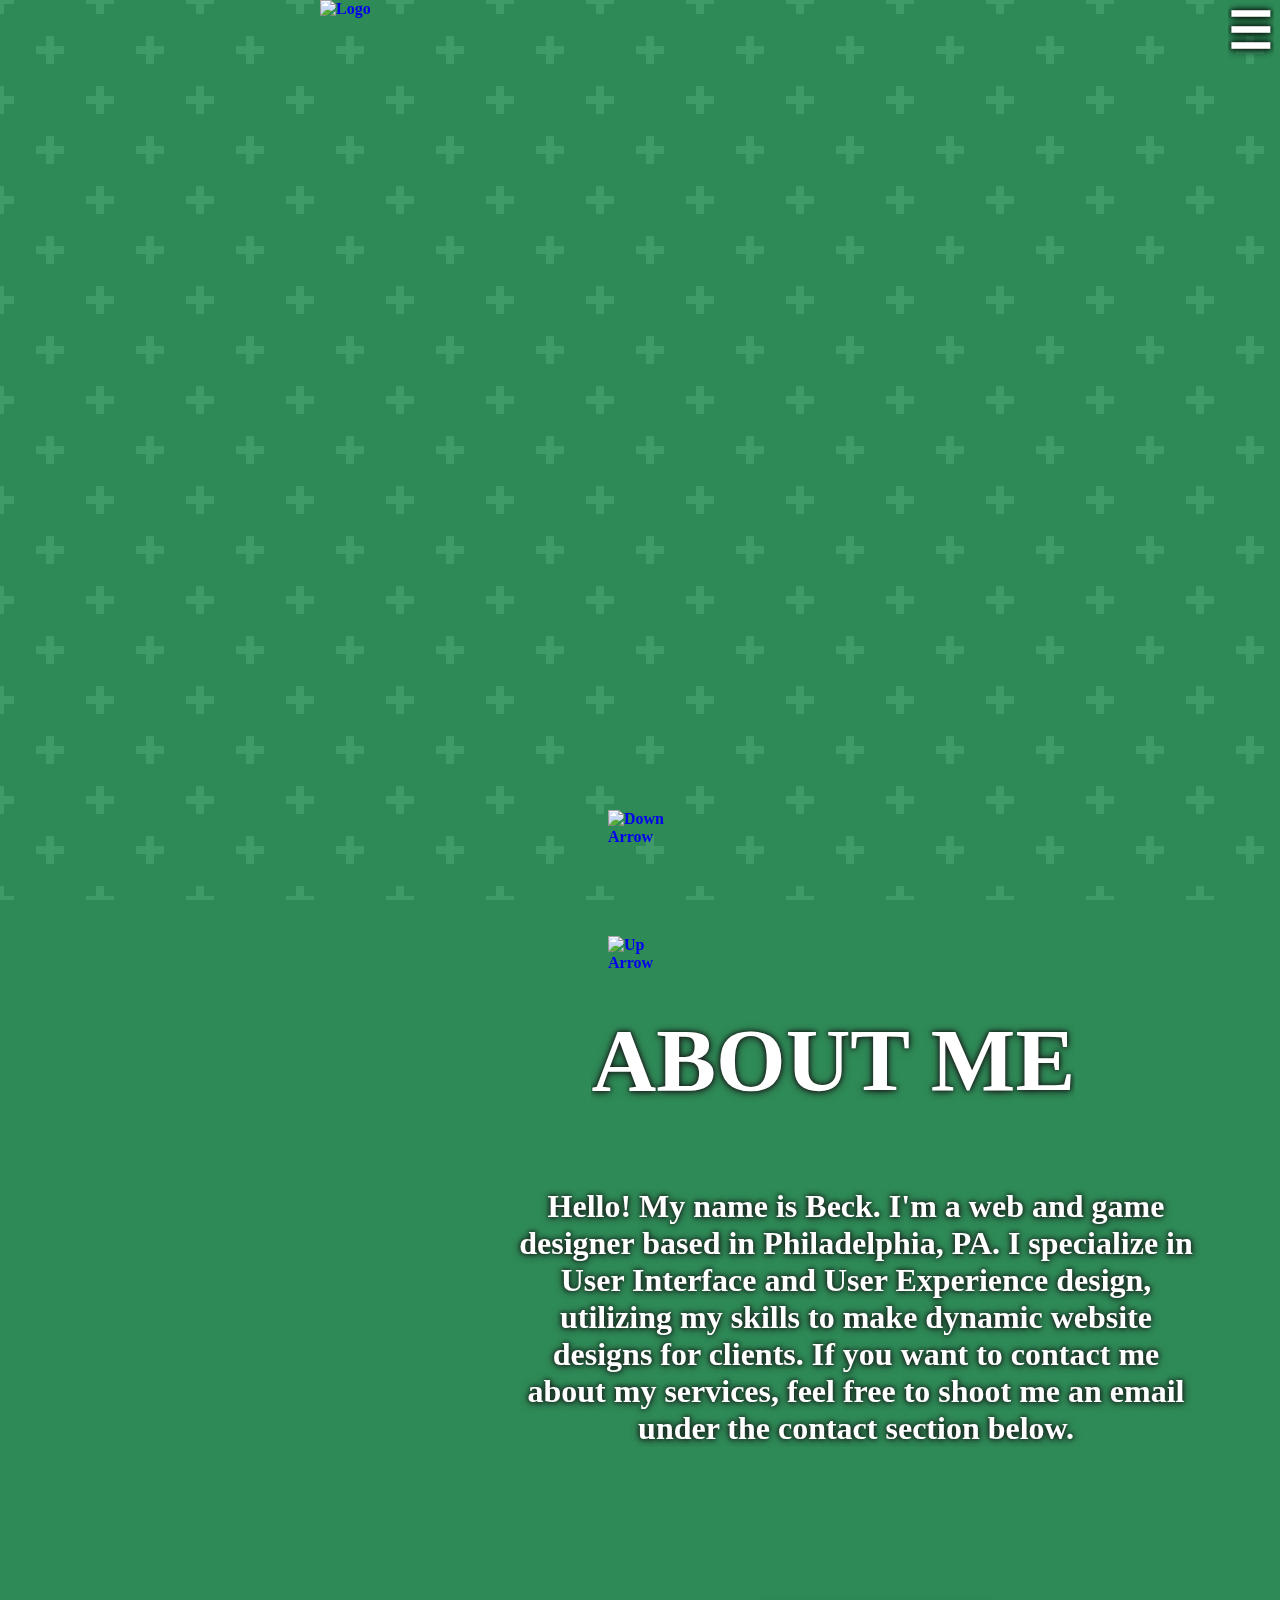
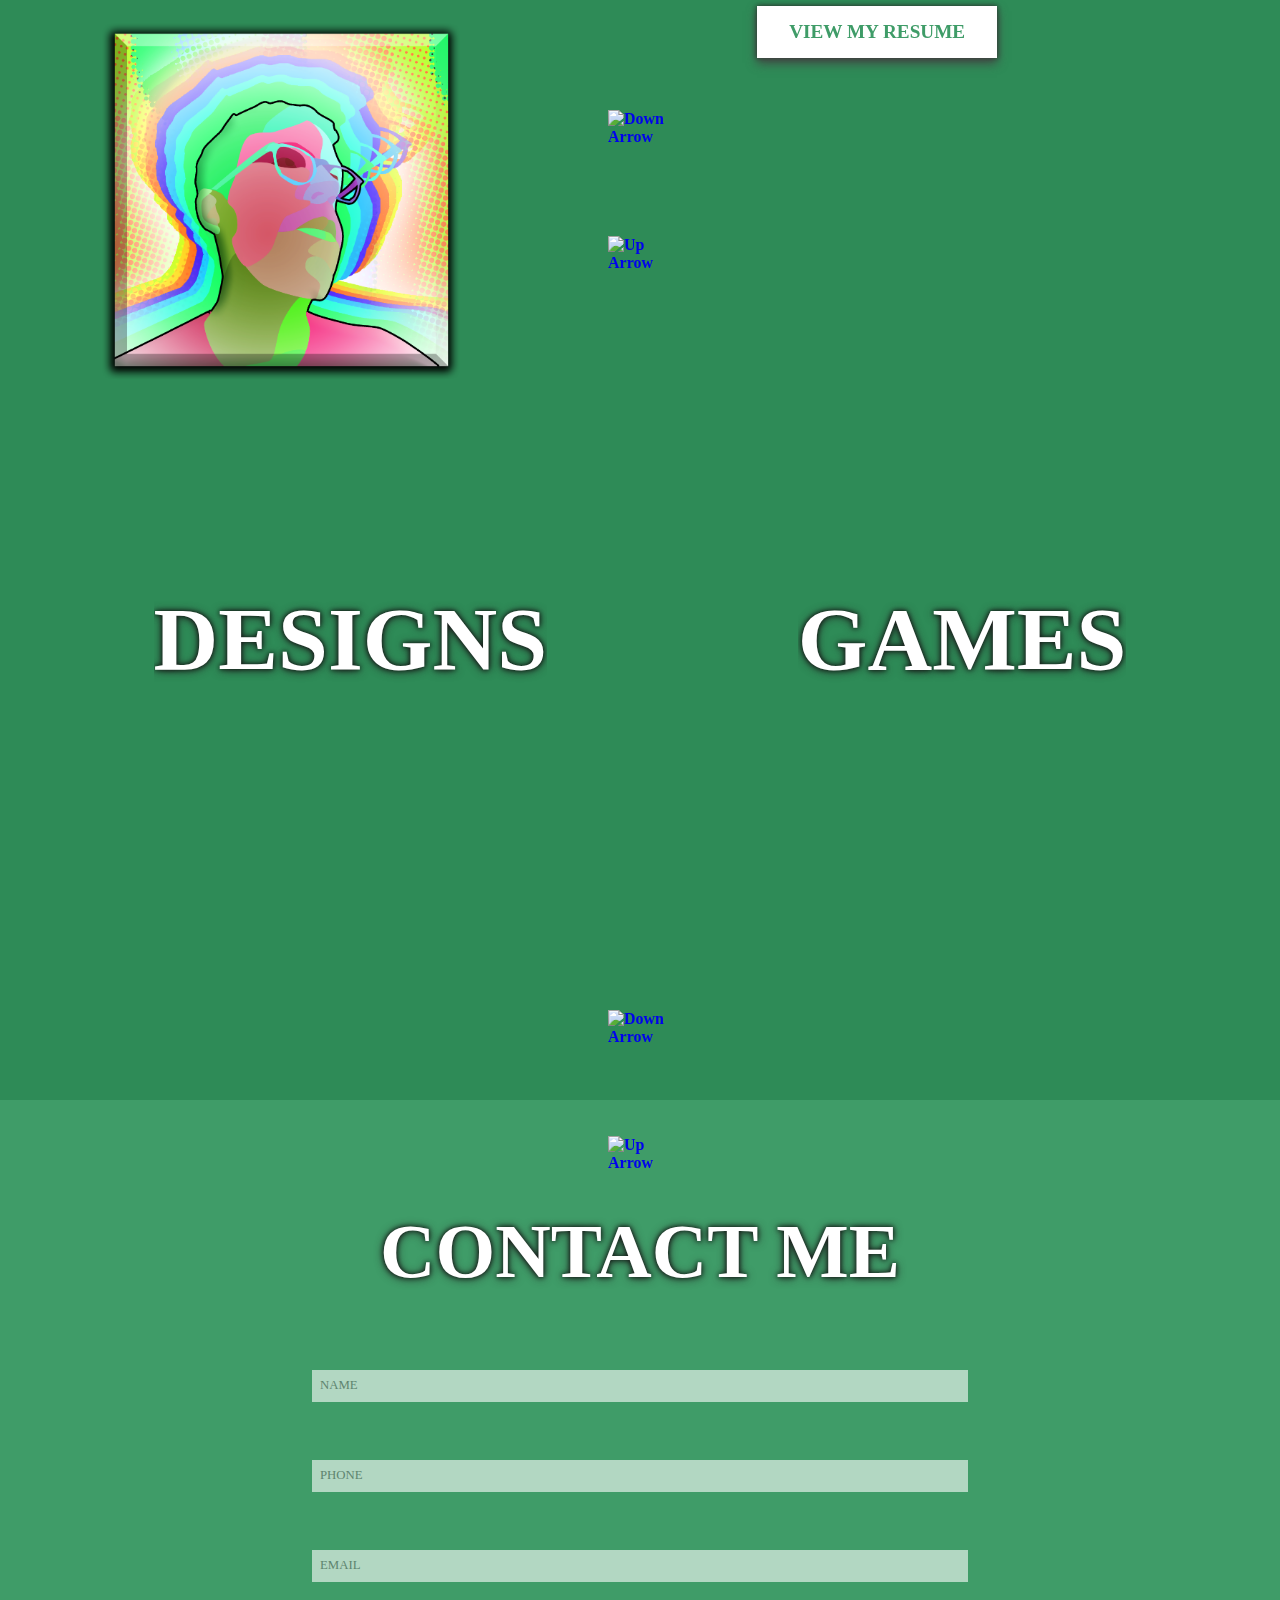
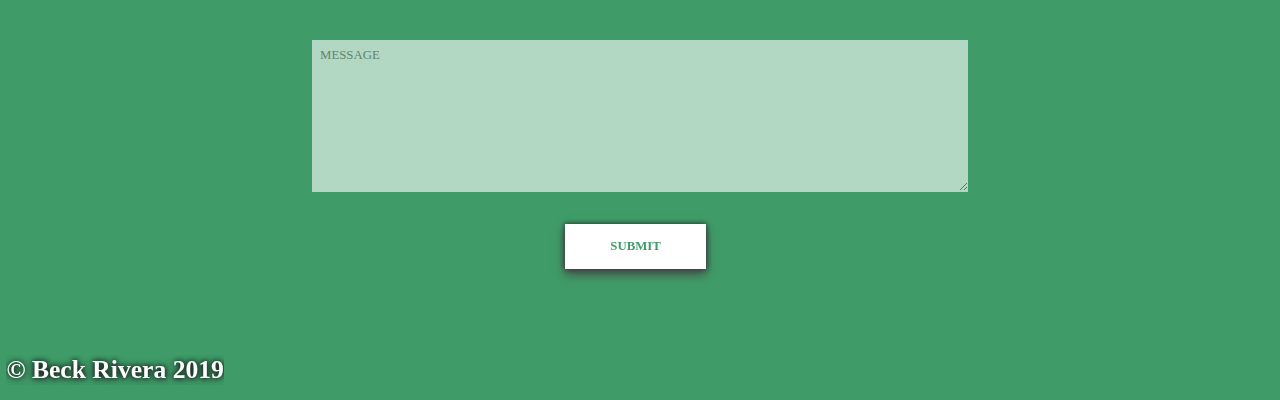
==== commit ed6b3196: "Changing All Font Sizes to Scale with Window Size" ====
--- a/index.html
+++ b/index.html
@@ -4,6 +4,7 @@
     <meta charset="utf-8">
     <meta name="viewport" content="width=device-width, initial-scale=1.0">
     <title>BER Designs</title>
+    <link rel="stylesheet" href="https://use.typekit.net/gvl1eye.css">
     <link rel="stylesheet" href="css/master.css">
     <script src="https://ajax.googleapis.com/ajax/libs/jquery/3.3.1/jquery.min.js"></script>
     <script src = "js/main.js"></script>
--- a/css/master.css
+++ b/css/master.css
@@ -2,6 +2,8 @@
 
 html {
   scroll-behavior: smooth;
+  font-family: "futura-pt" !important;
+  font-weight: bold;
 }
 
 ::-webkit-scrollbar {
@@ -24,7 +26,7 @@
   overflow-y: scroll;
   overflow-x: hidden;
 
-  font-family: "Futura", sans-serif;
+  font-family: "futura-pt";
 
   animation: hueshift 60s infinite;
 }
@@ -46,6 +48,8 @@
 }
 
 .background-a {
+  overflow-x: hidden;
+
   background:
   radial-gradient(circle, transparent 20%, seagreen 20%, seagreen 80%, transparent 80%, transparent),
   radial-gradient(circle, transparent 20%, seagreen 20%, seagreen 80%, transparent 80%, transparent) 50px 50px,
@@ -57,9 +61,9 @@
 
   background-attachment: fixed;
   display: block;
-  height: 102%;
-  left: -2%;
-  top: -1%;
+  height: 106%;
+  left: -5%;
+  top: -5%;
   right: -5%;
   z-index: -1;
 
@@ -67,6 +71,8 @@
 }
 
 .background-b {
+  overflow-x: hidden;
+
   background:
   linear-gradient(135deg, seagreen 21px, #3F9C68 22px, #3F9C68 24px, transparent 24px, transparent 67px, #3F9C68 67px, #3F9C68 69px, transparent 69px),
   linear-gradient(225deg, seagreen 21px, #3F9C68 22px, #3F9C68 24px, transparent 24px, transparent 67px, #3F9C68 67px, #3F9C68 69px, transparent 69px)0 64px;
@@ -77,7 +83,7 @@
   background-attachment: fixed;
   display: block;
   height: 100%;
-  left: -2%;
+  left: -5%;
   top: 100%;
   right: -5%;
   z-index: -1;
@@ -86,6 +92,8 @@
 }
 
 .background-c {
+  overflow-x: hidden;
+
   background:
   radial-gradient(circle at 100% 50%, transparent 20%, #3F9C68 21%, #3F9C68 34%, transparent 35%, transparent),
   radial-gradient(circle at 0% 50%, transparent 20%, #3F9C68 21%, #3F9C68 34%, transparent 35%, transparent) 0 -50px;
@@ -96,7 +104,7 @@
   background-attachment: fixed;
   display: block;
   height: 100%;
-  left: -2%;
+  left: -5%;
   top: 200%;
   right: -5%;
   z-index: -1;
@@ -105,6 +113,8 @@
 }
 
 .background-d {
+  overflow-x: hidden;
+
   background:
   linear-gradient(135deg, seagreen 25%, transparent 25%) -50px 0,
   linear-gradient(225deg, seagreen 25%, transparent 25%) -50px 0,
@@ -117,7 +127,7 @@
   background-attachment: fixed;
   display: block;
   height: 100%;
-  left: -2%;
+  left: -5%;
   top: 300%;
   right: -5%;
   z-index: -1;
@@ -179,9 +189,9 @@
   margin: auto;
   display: block;
 
-  text-shadow: 0 0.1em 10px #000000, 0 0 5px #000000;
-
-  font-size: 4em;
+  text-shadow: 0 0.1vw 10px #000000, 0 0 5px #000000;
+
+  font-size: 4vw;
   color: white;
 
   top: 0; right: 0.5%;
@@ -237,9 +247,9 @@
 
 h1 {
   color: white;
-  font-size: 7em;
-
-  text-shadow: 0 0.1em 10px #222222, 0 0 5px #000000;
+  font-size: 7vw;
+
+  text-shadow: 0 0.1vw 10px #222222, 0 0 5px #000000;
 }
 
 #abt-me {
@@ -258,9 +268,9 @@
   padding-right: 80px;
 
   color: white;
-  font-size: 2.5em;
+  font-size: 2.5vw;
   text-align: center;
-  text-shadow: 0 0.1em 10px #222222, 0 0 5px #000000;
+  text-shadow: 0 0.1vw 10px #222222, 0 0 5px #000000;
 
   top: 132%; left: 40%;
 }
@@ -275,7 +285,7 @@
   color: #3F9C68;
   padding: 15px 32px;
 
-  box-shadow: 0 0.4em 10px #444444, 0 0 5px #222222;
+  box-shadow: 0 0.4vw 10px #444444, 0 0 5px #222222;
 
   text-align: center;
   text-decoration: none;
@@ -283,7 +293,7 @@
 
   top: 178%; left: 59%;
 
-  font-size: 1.5em;
+  font-size: 1.5vw;
   margin: 4px 2px;
 
   transition: 0.3s;
@@ -326,7 +336,7 @@
   overflow: auto;
   margin: auto;
 
-  font-size: 6em;
+  font-size: 6vw;
   text-align: center;
 
   top: 312%; left: 0; right: 0;
@@ -340,14 +350,14 @@
   padding:8px;
   display:block;
 
-  font-size: 1em;
-  font-family: "Futura", sans-serif;
+  font-size: 1vw;
+  font-family: "futura-pt";
 
   border: none;
   border-bottom: 1px solid #FFFFFF;
 
   background-color: #FFFFFF;
-  opacity: 0.8;
+  opacity: 0.6;
 
   width: 50%;
   left: 0; right: 0;
@@ -357,6 +367,10 @@
 
 .input-field:hover {
   opacity: 0.3;
+}
+
+.input-field:focus {
+  opacity: 0.8;
 }
 
 #input-name {
@@ -386,7 +400,7 @@
   color: #3F9C68;
   padding: 15px 32px;
 
-  box-shadow: 0 0.4em 10px #444444, 0 0 5px #222222;
+  box-shadow: 0 0.4vw 10px #444444, 0 0 5px #222222;
 
   text-align: center;
   text-decoration: none;
@@ -395,7 +409,7 @@
   width: 6%;
   top: 380%; left: 44%; right: 0;
 
-  font-size: 1em;
+  font-size: 1vw;
   margin: 4px 2px;
 
   transition: 0.3s;
@@ -411,9 +425,9 @@
   margin: auto;
 
   color: white;
-  font-size: 2em;
-
-  text-shadow: 0 0.1em 10px #222222, 0 0 5px #000000;
+  font-size: 2vw;
+
+  text-shadow: 0 0.1vw 10px #222222, 0 0 5px #000000;
 
   top: 395%; left: 0.5%;
 }
@@ -456,7 +470,7 @@
 .sidenav a {
   padding: 8px 32px 8px 32px;
   text-decoration: none;
-  font-size: 3.5em;
+  font-size: 3.5vw;
   text-align: center;
   color: #3F9C68;
   display: block;
@@ -470,7 +484,7 @@
 .sidenav .closebtn {
   position: absolute;
   top: 0; right: 5%;
-  font-size: 5em;
+  font-size: 5vw;
 }
 
 .linklogo {
@@ -524,7 +538,7 @@
   overflow: auto;
   margin: auto;
 
-  font-size: 4em;
+  font-size: 4vw;
 }
 
 .in-other {
@@ -568,69 +582,64 @@
 
 @media only screen and (orientation: portrait) {
   #abt-me {
-    font-size: 3em;
+    font-size: 10vw;
+
+    text-align: center;
+
+    left: 0; right: 0;
+  }
+
+  #contact-me {
+    font-size: 10vw;
   }
 
   #abt-desc {
-    font-size: 1.1em;
     padding-right: 40px;
 
-    top: 122%;
+    font-size: 4vw;
+
+    top: 142%; left: 5%;
+    width: 90%;
   }
 
   #resume-button {
-    font-size: 1.1em;
+    font-size: 3vw;
 
     padding: 10px 22px;
 
-    top: 180%; left: 40%;
+    top: 180%; left: 20%; right: 20%;
   }
 
   #designs {
-    font-size: 4.5em;
-
+    font-size: 15vw;
     text-align: center;
 
     top: 230%; left: 0; right: 0;
   }
 
   #games {
-    font-size: 4.5em;
-
+    font-size: 15vw;
     text-align: center;
 
     top: 255%; left: 0; right: 0;
   }
 
-  #contact-me {
-    font-size: 4em;
-  }
-
   .input-field {
+    font-size: 2vw;
+
     width: 90%;
   }
 
   #submit-button {
-    font-size: 0.8em;
+    font-size: 3vw;
+
     left: 35%;
     width: 15%;
   }
 
-  #copyright {
-    font-size: 1.2em;
-  }
-
-  #hamburger {
-    font-size: 3em;
-  }
-
-  .sidenav a {
-    font-size: 2.3em;
-  }
 
   .sidenav .closebtn {
-    padding-right: 0.2em;
-    font-size: 3.5em;
+    padding-right: 0.2vw;
   }
 
   .linklogo {
@@ -650,10 +659,6 @@
     left: 60%;
   }
 
-  .dg-title {
-    font-size: 2em;
-  }
-
   #designs-title {
     left: 8%;
   }
@@ -666,6 +671,12 @@
     width: 20%;
   }
 
+  #profile {
+    top: 160%;
+
+    left: 0; right: 0;
+  }
+
   .row {
     display: block;
 
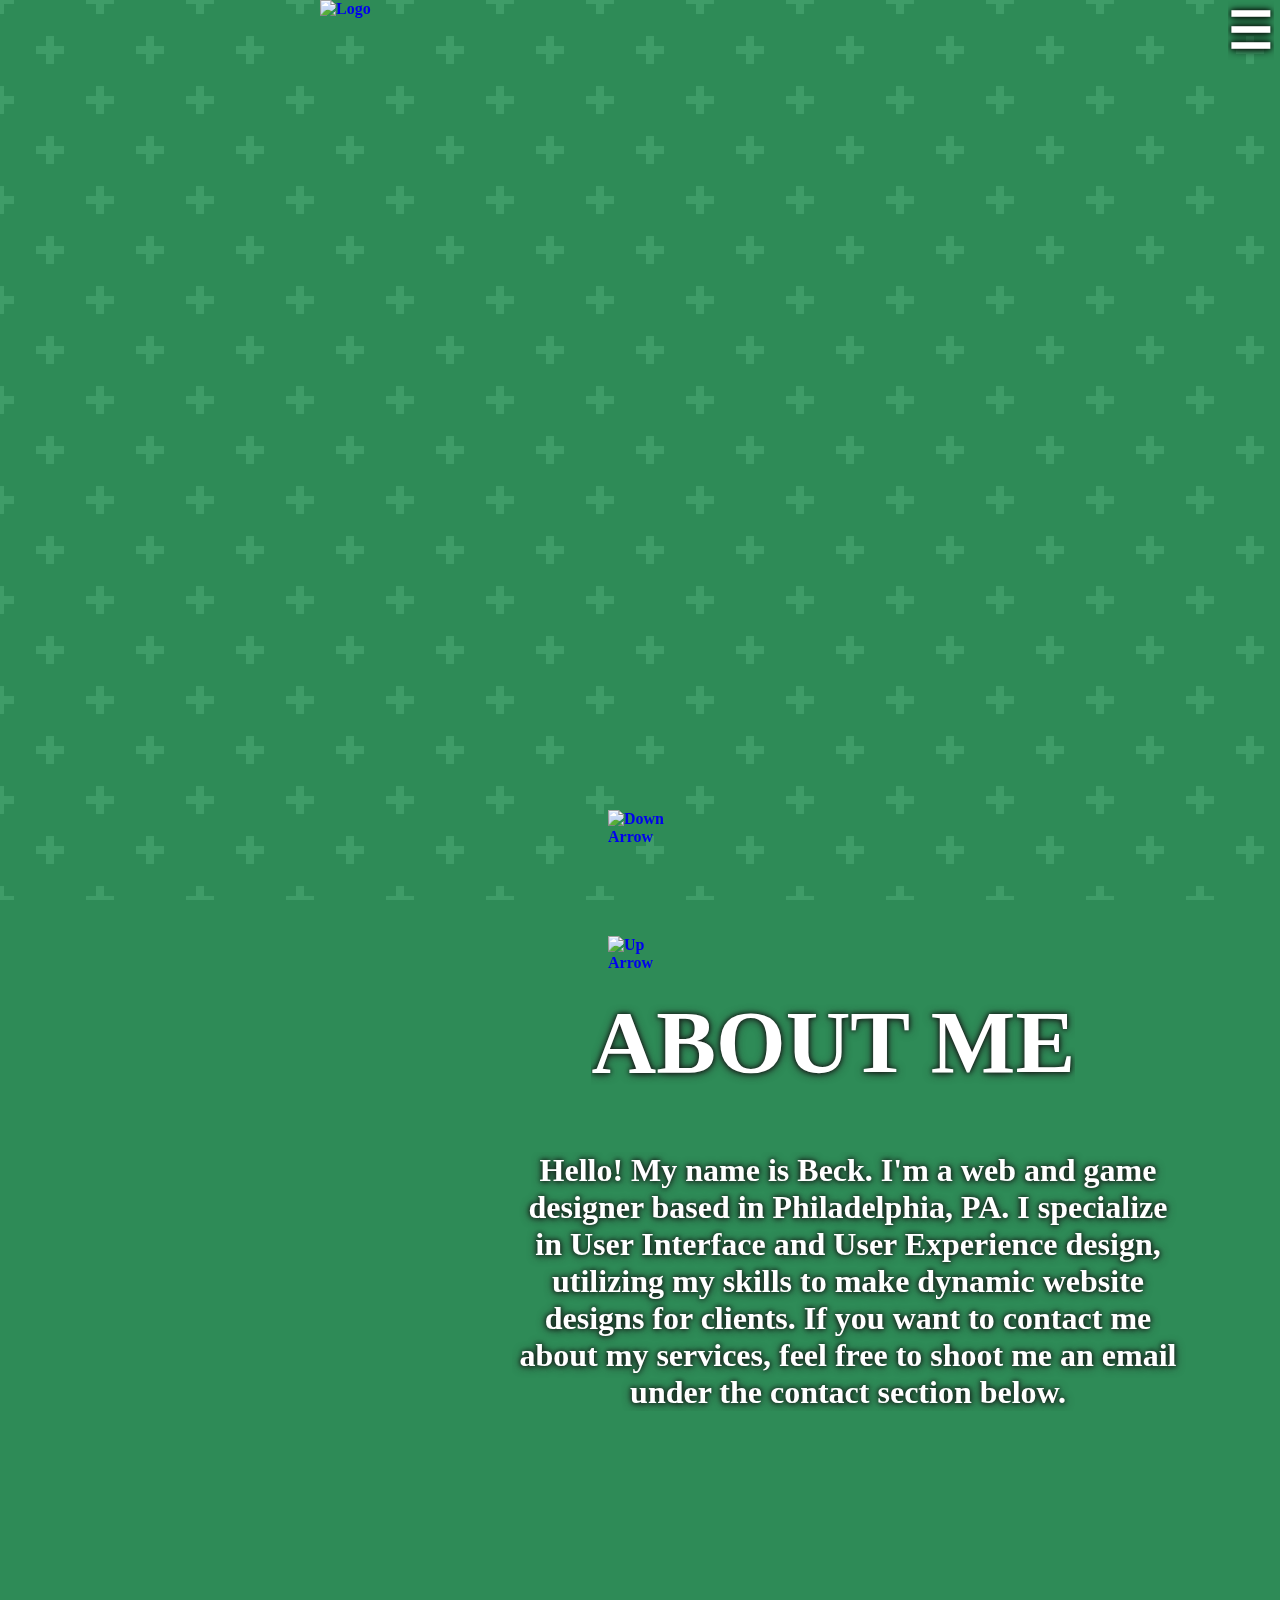
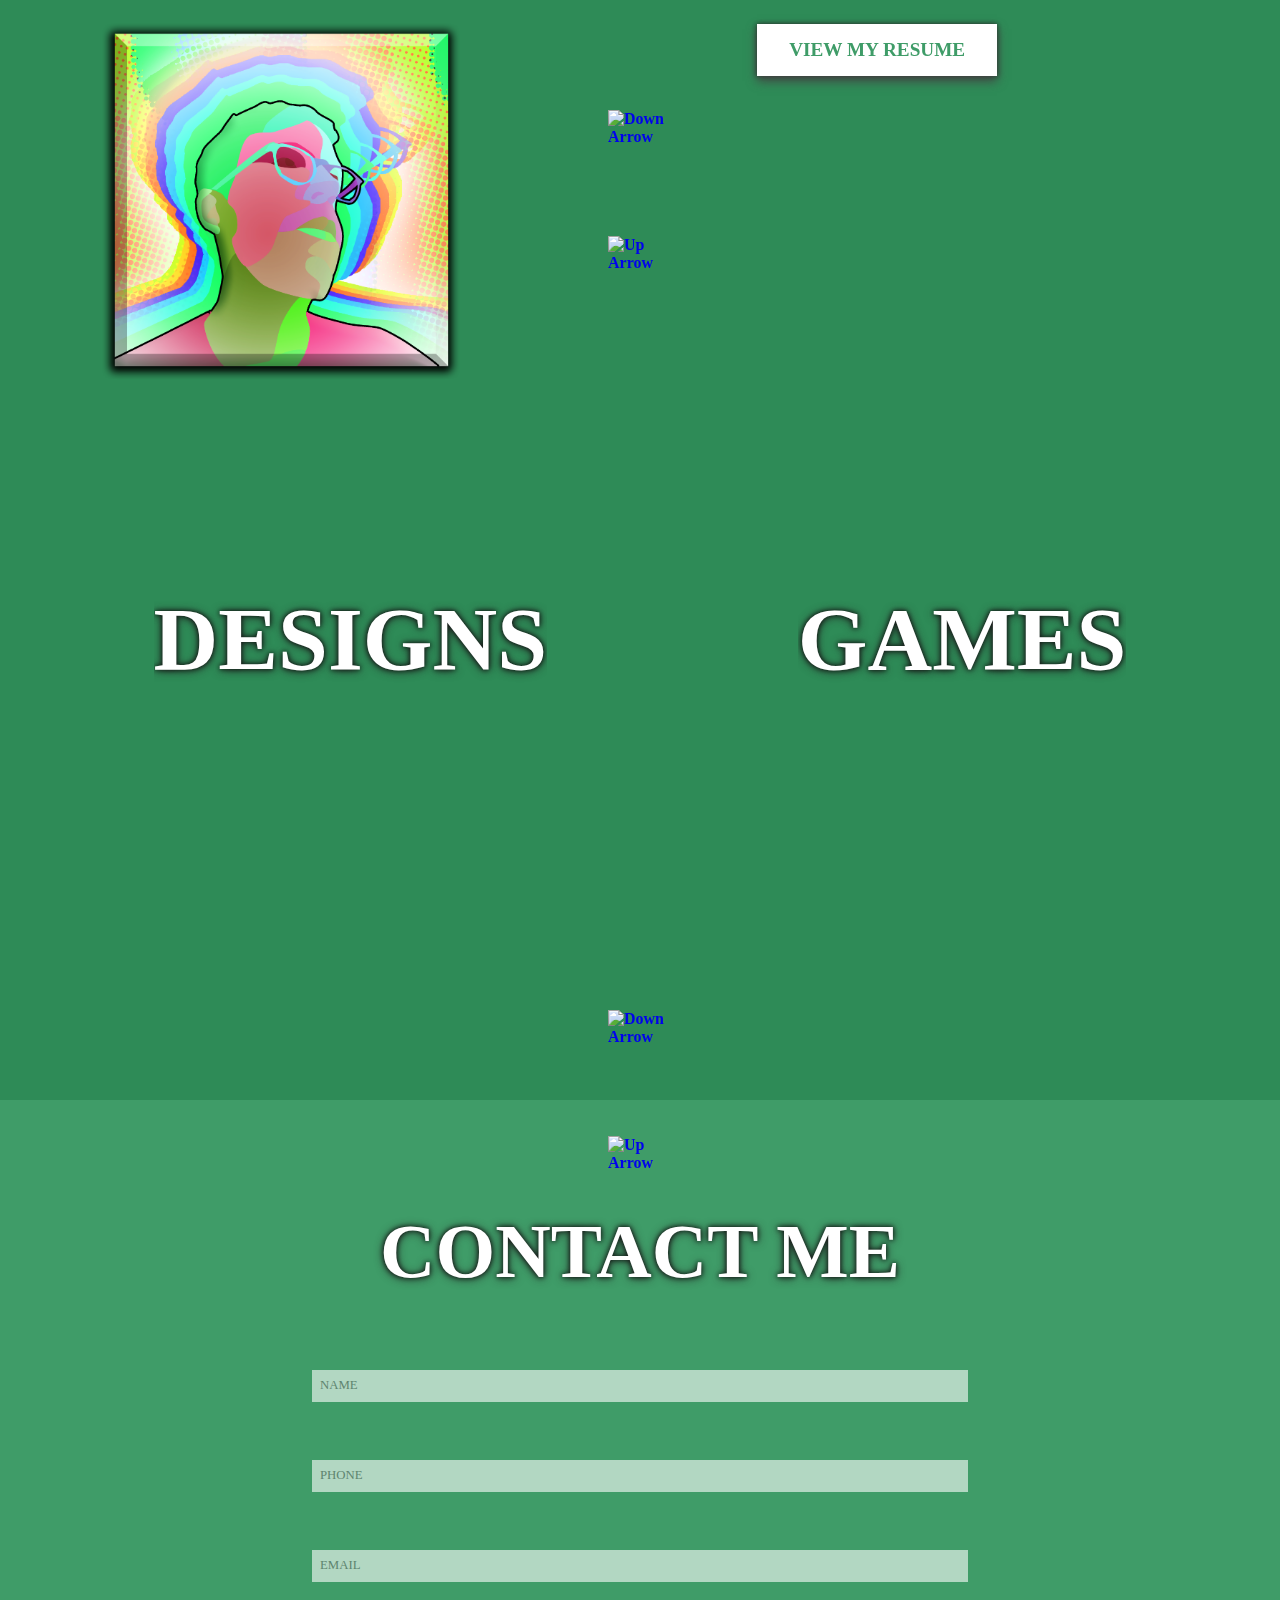
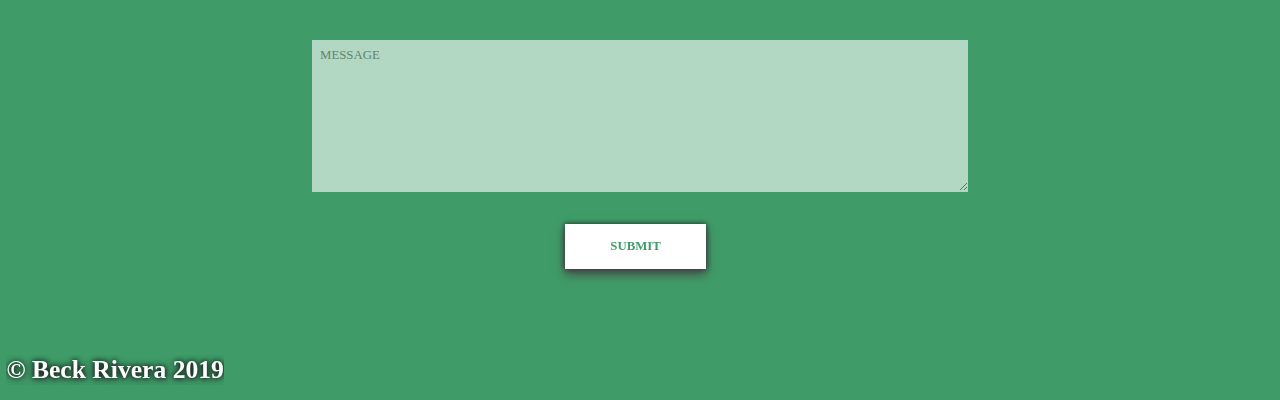
==== commit af4f996f: "Adding Favicon + Games Page" ====
--- a/index.html
+++ b/index.html
@@ -3,9 +3,10 @@
   <head>
     <meta charset="utf-8">
     <meta name="viewport" content="width=device-width, initial-scale=1.0">
-    <title>BER Designs</title>
+    <title>The BER Designs - Home</title>
     <link rel="stylesheet" href="https://use.typekit.net/gvl1eye.css">
     <link rel="stylesheet" href="css/master.css">
+    <link rel="shortcut icon" href="img/logo/favicon.ico">
     <script src="https://ajax.googleapis.com/ajax/libs/jquery/3.3.1/jquery.min.js"></script>
     <script src = "js/main.js"></script>
   </head>
--- a/css/master.css
+++ b/css/master.css
@@ -257,7 +257,7 @@
   overflow: auto;
   margin: auto;
 
-  top: 112%; right: 16%;
+  top: 110%; right: 16%;
 }
 
 #abt-desc {
@@ -265,14 +265,14 @@
   overflow: auto;
   margin: auto;
 
-  padding-right: 80px;
+  padding-right: 7.5%;
 
   color: white;
   font-size: 2.5vw;
   text-align: center;
   text-shadow: 0 0.1vw 10px #222222, 0 0 5px #000000;
 
-  top: 132%; left: 40%;
+  top: 128%; left: 40%;
 }
 
 #resume-button {
@@ -291,7 +291,7 @@
   text-decoration: none;
   display: inline-block;
 
-  top: 178%; left: 59%;
+  top: 180%; left: 59%;
 
   font-size: 1.5vw;
   margin: 4px 2px;
@@ -470,7 +470,7 @@
 .sidenav a {
   padding: 8px 32px 8px 32px;
   text-decoration: none;
-  font-size: 3.5vw;
+  font-size: 4vw;
   text-align: center;
   color: #3F9C68;
   display: block;
@@ -581,12 +581,54 @@
 }
 
 @media only screen and (orientation: portrait) {
+  #hamburger {
+    font-size: 10vw;
+
+    padding-right: 2%;
+  }
+
+  #logo-home-pg {
+    width: 80%;
+  }
+
+  .home-pg-arrow {
+    width: 8%;
+  }
+
+  #landing-darrow {
+    top: 94%;
+  }
+
+  #about-uarrow {
+    top: 102%;
+  }
+
+  #about-darrow {
+    top: 194%;
+  }
+
+  #dg-uarrow {
+    top: 202%;
+  }
+
+  #dg-darrow {
+    top: 294%;
+  }
+
+  #content-uarrow {
+    top: 302%;
+  }
+
+  #contact {
+    top: 303%;
+  }
+
   #abt-me {
     font-size: 10vw;
 
     text-align: center;
 
-    left: 0; right: 0;
+    left: 0; right: 0; top: 108%;
   }
 
   #contact-me {
@@ -594,11 +636,11 @@
   }
 
   #abt-desc {
-    padding-right: 40px;
-
-    font-size: 4vw;
-
-    top: 142%; left: 5%;
+    padding-right: 8%;
+
+    font-size: 5.2vw;
+
+    top: 140%; left: 5%;
     width: 90%;
   }
 
@@ -627,19 +669,38 @@
   .input-field {
     font-size: 2vw;
 
-    width: 90%;
+    width: 90%; height: 4%;
+  }
+
+  #input-name {
+    top: 325%;
+  }
+
+  #input-phone {
+    top: 335%;
+  }
+
+  #input-email {
+    top: 345%;
+  }
+
+  #input-message {
+    top: 355%;
+    height: 15%;
   }
 
   #submit-button {
     font-size: 3vw;
 
-    left: 35%;
+    left: 35%; top: 382%;
     width: 15%;
   }
 
 
   .sidenav .closebtn {
-    padding-right: 0.2vw;
+    font-size: 10vw;
+
+    padding-right: 2%;
   }
 
   .linklogo {
@@ -648,31 +709,36 @@
   }
 
   #twitter {
-    left: 15%;
+    padding-left: 0px;
+    left: 10%;
   }
 
   #linkedin {
-    left: 36%;
+    left: 34%;
   }
 
   #gmail {
-    left: 60%;
+    width: 15%;
+    left: auto; right: 10%;
   }
 
   #designs-title {
-    left: 8%;
+    left: 12%;
   }
 
   #games-title {
-    right: 14%;
+    right: 18%;
   }
 
   #logo-dg {
-    width: 20%;
+    width: 25%;
+    top: 1%;
   }
 
   #profile {
-    top: 160%;
+    top: 155%;
+
+    height: 20%; width: auto;
 
     left: 0; right: 0;
   }
@@ -686,4 +752,8 @@
   #background-a-dg {
     height: 300%;
   }
-}
+
+  .sidenav a {
+    font-size: 8vw;
+  }
+}
